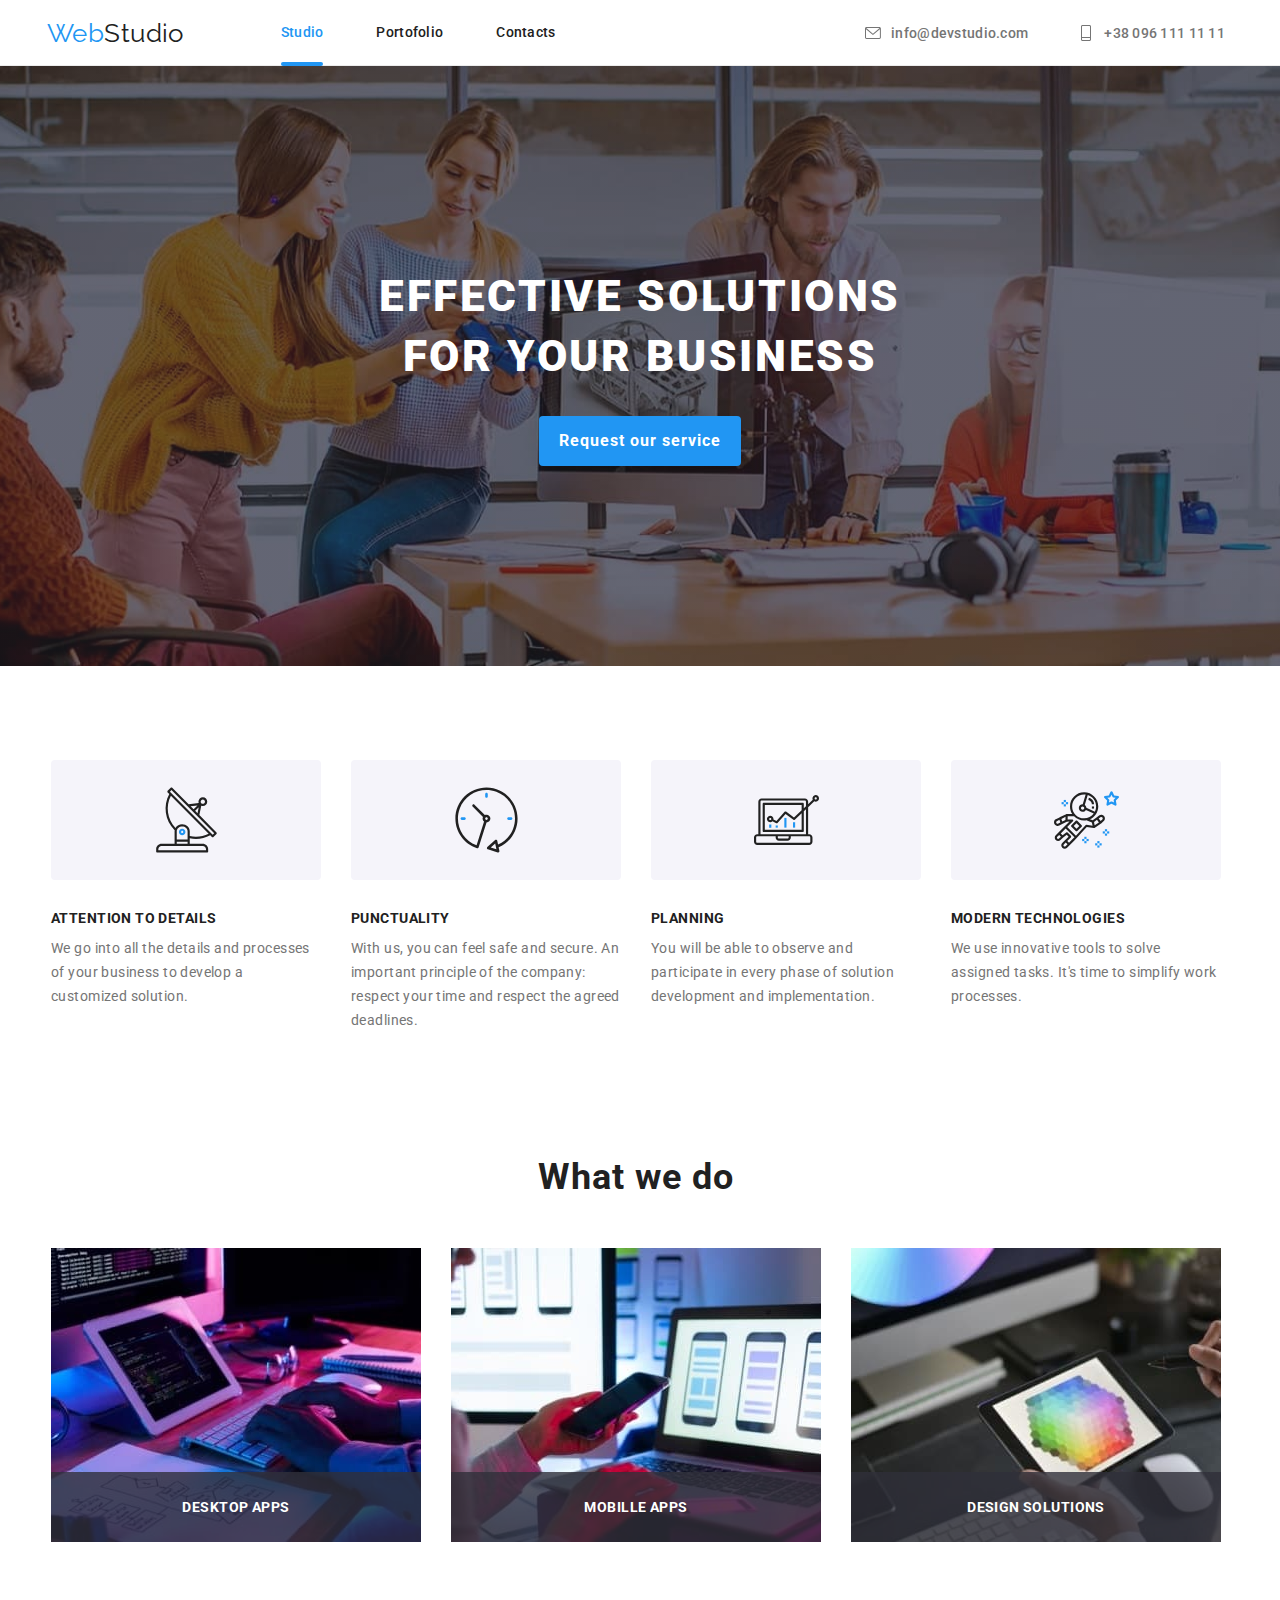
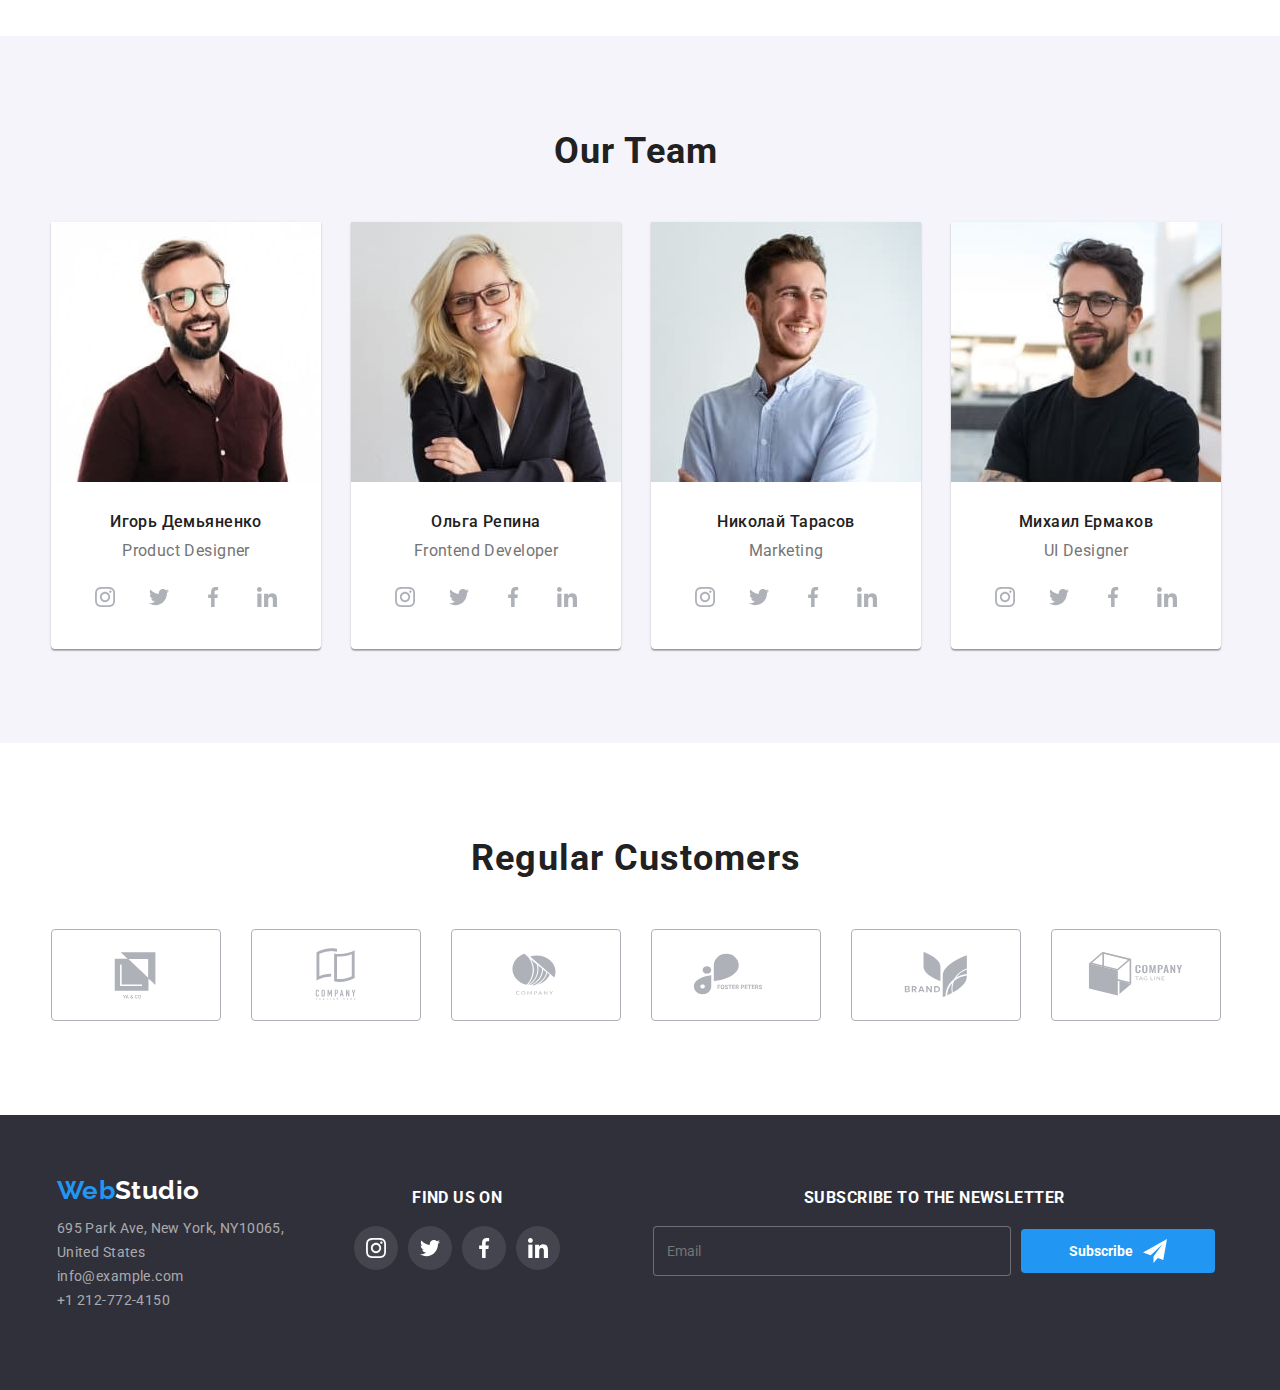
==== index.html @ 1cd5f1ed "HW" ====
<!DOCTYPE html>
<html lang="en">
  <head>
    <meta charset="UTF-8" />
    <meta http-equiv="X-UA-Compatible" content="IE=edge" />
    <meta name="viewport" content="width=device-width, initial-scale=1.0" />
    <title>WebStudio</title>
    <link rel="preconnect" href="https://fonts.googleapis.com" />
    <link rel="preconnect" href="https://fonts.gstatic.com" crossorigin />
    <link
      href="https://fonts.googleapis.com/css2?family=Raleway:wght@700&family=Roboto:wght@400;500;700;900&display=swap"
      rel="stylesheet"
    />
    <link
      rel="stylesheet"
      href="https://cdnjs.cloudflare.com/ajax/libs/modern-normalize/1.0.0/modern-normalize.min.css"
    />
    <!-- <link rel="stylesheet" href="./css/style.css" /> -->
    <link rel="stylesheet" href="./css/main.min.css">
  </head>
  <body>


    <header class="header__section">
      <div class="header__container container">
        <nav class="header__navigation">
          <a class="header__logo" href="index.html">Web<span class="second__color">Studio</span> </a>
          <ul class="header__list ">
            <li class="header__item">
              <a class="header__link header__link-current" href="index.html">Studio</a>
            </li>
            <li class="header__item">
              <a class="header__link" href="portofolio.html">Portofolio</a>
            </li>
            <li class="header__item">
              <a class="header__link" href="index.html">Contacts</a>
            </li>
          </ul>
        </nav>
        <ul class="header__contacts list">
          <li class="header__contacts-item">
            <a class="header__contacts-link link" href="mailto:info@devstudio.com">
              <svg class="header__icon" width="16" height="12">
                <use href="./images/icons.svg#icon-envelope"></use>
              </svg>
              info@devstudio.com</a
            >
          </li>
          <li class="header__contacts-item">
            <a class="header__contacts-link link" href="tel:+380961111111">
              <svg class="header__icon " width="10" height="16">
                <use href="./images/icons.svg#icon-Vector-1"></use>
              </svg>
              +38 096 111 11 11</a
            >
          </li>
        </ul>
<button class="menu__open-button" type="button" js-open-menu>
<svg class= "navigation__tag" width="24px" height="16px"> 
  <use href="./images/icons.svg#icon-menu_24px"></use>
</svg>
</button>
</div>
<div class="mobile__menu is-open" js-menu-container>
  <div class="mobile__menu">
    <button class="menu__close-button" type="button" js-close-menu>
      <svg class="navigation__close-tag" width="19px" height="19px">
        <use href="./images/icons.svg#icon-close_24px"></use>
      </svg>
    </button>
    <ul class="mobile__list">
      <li class="mobile__item">
        <a class="mobile__link mobile__link-current" href="index.html">Studio</a>
      </li>
      <li class="mobile__item">
        <a class="mobile__link" href="portofolio.html">Portofolio</a>
      </li>
      <li class="mobile__item">
        <a class="mobile__link" href="index.html">Contacts</a>
      </li>
    </ul>
    <ul class="mobile__contacts">
      <li class="phone__item">
       <a class="phone__link" href="tel:+38 096 111 11 11"> +38 096 111 11 11 </a> 
      </li>
      <li class="email__item">
        <a class="email__link" href="mailto:info@devstudio.com">info@devstudio.com</a>
      </li>
    </ul>

    <ul class="mobile__social">
      <li class="mobile__social-item">
       <a class="mobile__social-link" href="">Instagram</a> 

      </li>

      <li class="mobile__social-item">
        <a class="mobile__social-link" href="">Twitter</a> 

      </li>

      <li class="mobile__social-item">
        <a class="mobile__social-link" href="">Facebook</a> 
      </li>

      <li class="mobile__social-item">
        <a class="mobile__social-link" href="">Linkedin</a> 
      </li>
    </ul>
  </div>
</div>
    </header>
<main class="main_container">
      <section class="hero__section ">
        <div class="hero__container">
          <h1 class="hero__title">
            EFFECTIVE SOLUTIONS <br /> FOR 
            YOUR BUSINESS </h1>
          <button class="hero__button" type="button" data-modal-open>Request our service</button>
      </section>
      <section class="section">
        <div class="container">
          <ul class="advantages">
            <li class="advantages__item">
              <div class="advantages__details">
                <svg class="advantages__icon" width="65" height="70">
                  <use href="./images/icons.svg#icon-antenna-1"></use>
                </svg>
            </div>
              <h3 class="advantages__title">ATTENTION TO DETAILS</h3>
              <p class="advantages__content">
                We go into all the details and processes of your business to develop a customized
                solution.
              </p>
            </li>
            <li class="advantages__item">
              <div class="advantages__details">
                <svg class="advantages__icon" width="65" height="70">
                  <use href="./images/icons.svg#icon-clock-1"></use>
                </svg>
            </div>
              <h3 class="advantages__title">PUNCTUALITY</h3>
              <p class="advantages__content">
                With us, you can feel safe and secure. An important principle of the company:
                respect your time and respect the agreed deadlines.
              </p>
            </li>
            <li class="advantages__item">
              <div class="advantages__details">
                <svg class="advantages__icon" width="65" height="70">
                  <use href="./images/icons.svg#icon-diagram-1"></use>
                </svg>
            </div>
              <h3 class="advantages__title">PLANNING</h3>
              <p class="advantages__content">
                You will be able to observe and participate in every phase of solution development
                and implementation.
              </p>
            </li>
            <li class="advantages__item">
              <div class="advantages__details">
                <svg class="advantages__icon" width="65" height="70">
                  <use href="./images/icons.svg#icon-astronaut-1"></use>
                </svg>
            </div>
              <h3 class="advantages__title">MODERN TECHNOLOGIES</h3>
              <p class="advantages__content">
                We use innovative tools to solve assigned tasks. It's time to simplify work
                processes.
              </p>
            </li>
          </ul>
        </div>
      </section>
      <section class="section__services section">
        <div class="container">
          <h2 class="title">What we do</h2>
          <ul class="services list">
            <li class="services__item">
                <p class="services__content">DESKTOP APPS </p>
              <img class="services__image" src="images/project1.jpg" alt="Typing" />
            </li>
            <li class="services__item">
                <p class="services__content">MOBILLE APPS</p>
              <img class="services__image" src="images/project2.jpg" alt="Checking phone" />
            </li>
            <li class="services__item">
                <p class="services__content">DESIGN SOLUTIONS</p>
              <img class="services__image" src="images/project3.jpg" alt="Tablet" />
            </li>
          </ul>
        </div>
      </section>
      <section class="team__section section">
        <div class="container">
          <h2 class="title">Our Team</h2>
          <ul class="team list">

            <li class="team__item">
              <img class="team__image" srcset="./images/team1.jpg 1x, ./images/team1-2x.jpg 2x" src="images/team1.jpg" alt="Игорь Демьяненко" width="100%" />
              <h3 class="team__name">Игорь Демьяненко</h3>
              <p class="team__title">Product Designer</p>

              <ul class="team__social list">
                <li class="team__social-list">
                  <a class="team__social-link link" href="">
                  <svg class="team__social-icon" width="20" height="20">
                    <use href="./images/icons.svg#icon-instagram"></use>
                  </svg>
                </a>
                </li>

                <li class="team__social-list">
                  <a class="team__social-link link" href="">
                  <svg class= "team__social-icon" width="20" height="20">
                    <use href="./images/icons.svg#icon-twitter"></use>
                  </svg>
                </a>
                </li>

                <li class= "team__social-list">
                  <a class="team__social-link link" href="">
                  <svg class="team__social-icon" width="20" height="20">
                    <use href="./images/icons.svg#icon-facebook"></use>
                  </svg>
                </a>
                </li>

                <li class="team__social-list">
                  <a class="team__social-link link" href="">
                  <svg class="team__social-icon" width="20" height="20">
                    <use href="./images/icons.svg#icon-linkedin"></use>
                  </svg>
                </a>
                </li>
                </ul>
            </li>

            <li class="team__item">
              <img class="team__image" srcset="images/team2.jpg 1x, images/team2-2x.jpg 2x" src="images/team2.jpg" alt="Ольга Репина" width="100%" />
              <h3 class="team__name">Ольга Репина</h3>
              <p class="team__title">Frontend Developer</p>

              <ul class="team__social list">
                <li class="team__social-list">
                  <a class="team__social-link link" href="">
                  <svg class="team__social-icon" width="20" height="20">
                    <use href="./images/icons.svg#icon-instagram"></use>
                  </svg>
                </a>
                </li>

                <li class="team__social-list">
                  <a class="team__social-link link" href="">
                  <svg class= "team__social-icon" width="20" height="20">
                    <use href="./images/icons.svg#icon-twitter"></use>
                  </svg>
                </a>
                </li>

                <li class= "team__social-list">
                  <a class="team__social-link link" href="">
                  <svg class="team__social-icon" width="20" height="20">
                    <use href="./images/icons.svg#icon-facebook"></use>
                  </svg>
                </a>
                </li>

                <li class="team__social-list">
                  <a class="team__social-link link" href="">
                  <svg class="team__social-icon" width="20" height="20">
                    <use href="./images/icons.svg#icon-linkedin"></use>
                  </svg>
                </a>
                </li>
                </ul>
            </li>

            <li class="team__item">
              <img class="team__image" srcset="images/team3.jpg 1x, images/team3-2x.jpg 2x" src="images/team3.jpg" alt="Николай Тарасов"  width="100%"/>
              <h3 class="team__name">Николай Тарасов</h3>
              <p class="team__title">Marketing</p>

              <ul class="team__social list">
                <li class="team__social-list">
                  <a class="team__social-link link" href="">
                  <svg class="team__social-icon" width="20" height="20">
                    <use href="./images/icons.svg#icon-instagram"></use>
                  </svg>
                </a>
                </li>

                <li class="team__social-list">
                  <a class="team__social-link link" href="">
                  <svg class= "team__social-icon" width="20" height="20">
                    <use href="./images/icons.svg#icon-twitter"></use>
                  </svg>
                </a>
                </li>

                <li class= "team__social-list">
                  <a class="team__social-link link" href="">
                  <svg class="team__social-icon" width="20" height="20">
                    <use href="./images/icons.svg#icon-facebook"></use>
                  </svg>
                </a>
                </li>

                <li class="team__social-list">
                  <a class="team__social-link link" href="">
                  <svg class="team__social-icon" width="20" height="20">
                    <use href="./images/icons.svg#icon-linkedin"></use>
                  </svg>
                </a>
                </li>
                </ul>
            </li>

            <li class="team__item">
              <img class="team__image" srcset="images/team4.jpg 1x, images/team4-2x.jpg 2x" src="images/team4.jpg" alt="Михаил Ермаков"  width="100%"/>
              <h3 class="team__name">Михаил Ермаков</h3>
              <p class="team__title">UI Designer</p>

              <ul class="team__social list">
                <li class="team__social-list">
                  <a class="team__social-link link" href="">
                  <svg class="team__social-icon" width="20" height="20">
                    <use href="./images/icons.svg#icon-instagram"></use>
                  </svg>
                </a>
                </li>

                <li class="team__social-list">
                  <a class="team__social-link" href="">
                  <svg class= "team__social-icon" width="20" height="20">
                    <use href="./images/icons.svg#icon-twitter"></use>
                  </svg>
                </a>
                </li>

                <li class= "team__social-list">
                  <a class="team__social-link link" href="">
                  <svg class="team__social-icon" width="20" height="20">
                    <use href="./images/icons.svg#icon-facebook"></use>
                  </svg>
                </a>
                </li>

                <li class="team__social-list">
                  <a class="team__social-link link" href="">
                  <svg class="team__social-icon" width="20" height="20">
                    <use href="./images/icons.svg#icon-linkedin"></use>
                  </svg>
                </a>
                </li>
                </ul>
            </li>
          </ul>
          </div>
        </section>
          <section class="section">
            <div class="container">
              <h2 class="title">
                Regular Customers
              </h2>
              <ul class="customer list">
                <li class="customer__item">
                  <a class="customer__link" href="">
                  <svg class="customer__icon" width="106" height="60">
                    <use href="./images/icons.svg#icon-Logo"></use>
                  </svg>
                </a>
                </li>
                <li class="customer__item">
                  <a class="customer__link" href="">
                  <svg class="customer__icon" width="106" height="60">
                    <use href="./images/icons.svg#icon-Logo-2"></use>
                  </svg>
                </a>
                </li>
                <li class="customer__item">
                  <a class="customer__link" href="">
                  <svg class="customer__icon" width="106" height="60">
                    <use href="./images/icons.svg#icon-Logo-3"></use>
                  </svg>
                </a>
                </li>
                <li class="customer__item">
                  <a class="customer__link" href="">
                  <svg class="customer__icon" width="106" height="60">
                    <use href="./images/icons.svg#icon-Logo-4"></use>
                  </svg>
                </a>
                </li>
                <li class="customer__item">
                  <a class="customer__link" href="">
                  <svg class="customer__icon" width="106" height="60">
                    <use href="./images/icons.svg#icon-Logo-5"></use>
                  </svg>
                </a>
              </li>
                <li class="customer__item">
                  <a class="customer__link" href="">
                  <svg class="customer__icon" width="106" height="60">
                    <use href="./images/icons.svg#icon-Logo-6"></use>
                  </svg>
                </a>
                </li>
              </ul>
            </div>
          </section>
    </main>
    <footer class="footer__section section">
      <div class="footer__container container">
        <ul class="footer list">
        <a class="footer__link" href="">Web<span class="second__color-white">Studio</span></a>
        <address class="footer__address">
            <li class="footer__item">
              <a
                class="footer__adrress-link"
                href="https://www.google.com/search?q=695+Park+Ave%2C+New+York%2C+NY+10065%2C+United+States&rlz=1C1OKWM_enUA956UA956&oq=695+Park+Ave%2C+New+York%2C+NY+10065%2C+United+States&aqs=chrome..69i57.874j0j7&sourceid=chrome&ie=UTF-8"
                >695 Park Ave, New York, NY10065, <br />
                United States</a
              >
            </li>
            <li class="footer__item">
              <a class="footer__adrress-link" href="mailto:info@example.com"> info@example.com</a>
            </li>
            <li class="footer__item">
              <a class="footer__adrress-link" href="tel:+12127724150"> +1 212-772-4150 </a>
            </li>
          </ul>
        </address>
      <div class="footer__social">
        <h3 class="footer__social-title"> FIND US ON </h3>
        <ul class="footer__social-list list">
        <li class="footer__social-item">
          <a class="footer__social-link link" href="">
          <svg class="footer__social-icon" width="20" height="20">
            <use href="./images/icons.svg#icon-instagram"></use>
          </svg>
        </a>
        </li>
    
        <li class="footer__social-item">
          <a class="footer__social-link link" href="">
          <svg class= "footer__social-icon" width="20" height="20">
            <use href="./images/icons.svg#icon-twitter"></use>
          </svg>
        </a>
        </li>
    
        <li class="footer__social-item">
          <a class="footer__social-link link" href="">
          <svg class="footer__social-icon" width="20" height="20">
            <use href="./images/icons.svg#icon-facebook"></use>
          </svg>
        </a>
        </li>
        <li class="footer__social-item">
          <a class="footer__social-link link" href="">
          <svg class="footer__social-icon" width="20" height="20">
            <use href="./images/icons.svg#icon-linkedin"></use>
          </svg>
        </a>
        </li>
      </ul>
    </div>
    <div class="subscription">
      <h3 class="subscription__title" >
        SUBSCRIBE TO THE NEWSLETTER
      </h3>
      <form class="subscription__form">
        <input class="subscription__input" type="text" name="Subscribe to the newsletter" placeholder="Email">
        <button class="subscription__button" type="submit">Subscribe
          <svg class="subscription__icon" width="24px" height="24px"> 
            <use href="./images/icons.svg#icon-icon-send-2"></use>
          </svg>
        </button>
      </div>
      </form>
    </div>
      </div>
    </footer>
    <div class="backdrop is-hidden" data-modal="">
      <div class="modal">
        <button type="button" class="modal__close-button" data-modal-close>
          <svg class="modal__close-icon" width="18" height="18">
            <use href="./images/mouse.svg#icon-Vector-18"></use>
          </svg>
        </button>
        <h3 class="form__title">Leave your information and we'll call you back</h3>
          <form class="form"> 
            <label class="form__details" for="name"> 
              <span style="position: absolute; top: -18px;"> Name </span> 
              <input class="form__input" type="text" name="Name" placeholder="" required>
              <svg class="form__icon" width="12" height="12">
                <use href="images/symbol-defs.svg#icon-Vector-19"></use>
              </svg>
            </label>
            <label class="form__details" for="name"> <span style="position: absolute; top: -18px;"> Telephone </span> 
              <input class="form__input" type="text" name="Name" placeholder="" required>
              <svg class="form__icon" width="13" height="13">
                <use href="images/symbol-defs.svg#icon-Vector-20"></use>
              </svg>
            </label>
            <label class="form__details" for="email"> <span style="position: absolute; top: -18px;"> Email </span> 
              <input class="form__input" type="text" name="Name" placeholder="" required>
              <svg class="form__icon" width="15" height="12">
                <use href="images/symbol-defs.svg#icon-Vector-21"></use>
              </svg>
            </label>  

                <label class="form__data" for="comments"><span style="position: absolute; top: -18px;"> Comments </span> 
                  <textarea class="form__comments"name="comments"rows="8"placeholder="Enter the text"> </textarea>
                </label>

               <label class="checkbox">
                <div class="checkbox__part">
                  <input class="checkbox__checkmarker" type="checkbox" name="user-policy" required />
                    <svg class="checkbox__icon" width="18" height="18">
                      <use href="./images/icons.svg#icon-Vector-22"></use>
                    </svg>
                  </div>
                    <span class="checkbox__text">I agree with the newsletter and accept the Terms and Conditions</span> 
                </label>
                  <button class="form__button" type="submit">Send</button>  
             </form>
</div>
</div>
    <script src="./js/modal.js"></script>
    <script src="./js/mobile-menu.js"> </script>
  </body>
</html>
---- css/main.min.css ----
body{font-family:"Roboto";font-style:normal;font-weight:400;font-size:14px;line-height:16px;letter-spacing:.03em}h1,h2,h3,h4,h5,h6,p{margin:0}html{box-sizing:border-box}*,*::after,*::before{box-sizing:inherit}img{display:block;min-width:100%;height:auto}address{font-style:normal}.section{padding:94px 0}.container{width:1200px;padding-left:7px;padding-right:15px;margin-left:auto;margin-right:auto}ul{list-style:none;padding:0;margin:0}.link{text-decoration:none;color:inherit}.list{list-style:none;padding:0;margin:0}.title{color:#212121;font-weight:700;font-size:36px;line-height:42px;letter-spacing:.03em;text-align:center;margin-bottom:50px}@media screen and (min-width: 480px){.title{font-size:28px;line-height:32.81px;letter-spacing:.03em}}@media screen and (min-width: 480px){.section{padding:60px 0}}@media screen and (min-width: 1200px){.section{padding:94px 0}}@media screen and (min-width: 480px){.container{width:480px;padding:0 15px}}@media screen and (min-width: 768px){.container{width:768px;padding-left:15px;padding-right:15px}}@media screen and (min-width: 480px){img{width:450px;height:294px}}@media screen and (min-width: 768px){img{width:354px;height:294px}}@media screen and (min-width: 1200px){img{width:370px}}@media screen and (min-width: 480px){.app{width:145px}}@media screen and (min-width: 1200px){.container{width:1200px;padding-left:7px;padding-right:15px;margin-left:auto;margin-right:auto}}@media screen and (min-width: 1200px){.title{font-size:36px;line-height:42px;letter-spacing:.03em}}.header__section{background-color:#fff;border-bottom:1px solid #ececec}.header__container{display:flex;align-items:center;justify-content:space-between}.header__navigation{display:flex;align-items:center}.header__logo{color:#2196f3;font-family:"Raleway";text-decoration:none;font-size:26px}.second__color{color:#212121}.header__list{display:flex;margin-left:97px}.header__item:not(:last-child){margin-right:53px}.header__contacts{display:flex}.header__contacts-link{color:#757575}.header__contacts-link:hover{color:#2196f3}.header__contacts-link:focus{color:#2196f3}.header__icon{margin-right:10px;fill:currentColor}.header__contacts-item:not(:last-child){margin-right:50px}.header__link{color:#212121;font-weight:500;letter-spacing:.02em;text-decoration:none;padding:24px 0 25px 0;display:block;position:relative;transition:color 250ms cubic-bezier(0.4, 0, 0.2, 1)}.header__link:hover{color:#2196f3}.header__link:focus{color:#2196f3}.header__link-current::after{content:"";display:flex;width:100%;height:4px;background:#2196f3;border-radius:2px;position:absolute;margin-top:22px;transition:color 250ms cubic-bezier(0.4, 0, 0.2, 1)}.header__link-current{color:#2196f3}.header__contacts-link{color:#757575;font-weight:500;letter-spacing:.02em;display:flex;align-items:center;text-decoration:none;transition:color 250ms cubic-bezier(0.4, 0, 0.2, 1)}.header__contacts-link:hover{color:#2196f3}.header__contacts-link:focus{color:#2196f3}.is-open{opacity:0;pointer-events:none;visibility:hidden}@media screen and (min-width: 480px){.header__list{display:none}}@media screen and (min-width: 768px){.header__list{display:flex;margin-left:97px}}@media screen and (min-width: 480px){.header__contacts{display:none}}@media screen and (min-width: 768px){.header__contacts{display:flex}}@media screen and (min-width: 480px){.header__navigation{margin:16px 0}}@media screen and (min-width: 768px){.header__navigation{margin:0}}@media screen and (min-width: 480px){.menu__open-button{margin-left:auto;display:flex;justify-content:center;align-items:center;padding:0;border:none;background-color:rgba(0,0,0,0);fill:#212121;transition:fill 250ms var(--cubic)}}@media screen and (min-width: 768px){.menu__open-button{display:none}}@media screen and (min-width: 480px){.navigation__tag:hover{fill:#2196f3}}@media screen and (min-width: 768px){.navigation__tag:hover{display:none}}@media screen and (min-width: 480px){.mobile__menu{position:fixed;width:100%;height:100%;transition:250ms cubic-bezier(0.4, 0, 0.2, 1);z-index:1;background:#fff;transform:translate(-50%, -50%) scale(1) rotate(360deg);left:50%;top:50%;padding-top:48px;padding-left:40px;padding-right:40px}}@media screen and (min-width: 768px){.mobile__menu{display:none}}@media screen and (min-width: 480px){.mobile__list{padding-top:8px}}@media screen and (min-width: 480px){.mobile__item{margin-bottom:35px;text-decoration:none;font-weight:500;font-size:40px;line-height:47px}}@media screen and (min-width: 480px){.mobile__link:hover{color:#2196f3}}@media screen and (min-width: 480px){.mobile__link-current{color:#2196f3}}@media screen and (min-width: 480px){.mobile__link{color:#212121;text-decoration:none}}@media screen and (min-width: 480px){.menu__close-button{position:absolute;top:11px;right:11px;width:30px;height:30px;background:#fff;border:1px solid rgba(0,0,0,.1);transition:background-color 250ms cubic-bezier(0.4, 0, 0.2, 1),border-color 250ms cubic-bezier(0.4, 0, 0.2, 1);cursor:pointer;border:none}.menu__close-button:hover{color:#2196f3}.menu__close-button:focus{color:#2196f3}}@media screen and (min-width: 480px){.navigation__close-tag{fill:currentColor}}@media screen and (min-width: 480px){.mobile__contacts{margin-top:302px;margin-bottom:64px}}@media screen and (min-width: 480px){.phone__link{font-weight:500;font-size:34px;line-height:40px;letter-spacing:2%;color:#2196f3;margin-bottom:32px;text-decoration:none}}@media screen and (min-width: 480px){.phone__item{margin-bottom:32px}}@media screen and (min-width: 480px){.email__link{font-weight:500;font-size:24px;line-height:28.13px;letter-spacing:2%;color:#757575;margin-bottom:32px;text-decoration:none}}@media screen and (min-width: 480px){.mobile__social{display:flex;padding-bottom:48px}}@media screen and (min-width: 480px){.mobile__social-link{color:#2196f3;font-weight:500;font-size:18px;line-height:22px;letter-spacing:2%;text-decoration:none}}@media screen and (min-width: 480px){.mobile__social-item:not(:last-child){border-right:1px solid rgba(33,33,33,.2);margin-right:10px;padding-right:10px}}@media screen and (min-width: 768px){.header__contacts{display:block;margin-left:93px}}@media screen and (min-width: 768px){.header__contacts-item:not(:last-child){margin-bottom:10px}}@media screen and (min-width: 768px){.header__contacts-link{font-size:12px;line-height:14px}}@media screen and (min-width: 768px){.header__icon{width:14px}}@media screen and (min-width: 1200px){.header__contacts{display:flex}}@media screen and (min-width: 1200px){.header__contacts-item:not(:last-child){margin-bottom:0}}@media screen and (min-width: 1200px){.header__contacts-link{font-size:14px;line-height:16px}}@media screen and (min-width: 1200px){.header__icon{width:16px}}.hero__section{background-color:#2f303a;padding:200px 0;display:flex;justify-content:center;background-image:linear-gradient(rgba(47, 48, 58, 0.4), rgba(47, 48, 58, 0.4)),url(../images/background.jpg);background-repeat:no-repeat;background-position:center;background-size:auto}.hero__container{text-align:center}.hero__title{color:#fff;font-weight:900;font-size:44px;line-height:60px;text-align:center;letter-spacing:.06em;text-transform:uppercase;margin-bottom:30px}.hero__button{color:#fff;background:#2196f3;box-shadow:0px 4px 4px rgba(0,0,0,.15);border-radius:4px;border:none;font-family:"Roboto";font-size:16px;line-height:30px;letter-spacing:.06em;font-weight:700;cursor:pointer;padding:10px 20px;transition:background-color 250ms cubic-bezier(0.4, 0, 0.2, 1)}.hero__button:hover{background-color:#188ce8}.hero__button:focus{background-color:#188ce8}@media screen and (min-width: 480px){.hero__section{background-size:480px 400px;padding:120px 60px}}@media screen and (min-width: 768px){.hero__section{background-size:768px 400px}}@media screen and (min-width: 1200px){.hero__section{background-size:1600px 600px;padding:200px 0}}@media screen and (min-width: 480px){.hero__title{font-size:26px;line-height:42px;letter-spacing:.06em}}@media screen and (min-width: 1200px){.hero__title{font-size:44px;line-height:60px;letter-spacing:.06em}}@media screen and (min-device-pixel-ratio: 2),screen and (min-resolution: 192dpi),screen and (min-resolution: 2dppx){.hero__section{background-image:url(../images/background.jpg)}}.advantages{display:flex;justify-content:center;padding-left:245px;padding-right:215px}.advantages__title{color:#212121;text-transform:uppercase;font-weight:700;margin-bottom:10px}.advantages__details{width:270px;height:120px;background-color:#f5f4fa;border-radius:4px;display:flex;justify-content:center;align-items:center;margin-bottom:30px}.advantages__content{color:#757575;line-height:24px;font-weight:400;width:270px;text-align:left}.advantages__item:not(:last-child){margin-right:30px}@media screen and (min-width: 480px){.advantages__details{width:450px}}@media screen and (min-width: 768px){.advantages__details{width:354px}}@media screen and (min-width: 1200px){.advantages__details{width:270px}}@media screen and (min-width: 480px){.advantages__container{padding:0;width:480px}}@media screen and (min-width: 480px){.advantages{display:flex;padding:0;flex-wrap:wrap}}@media screen and (min-width: 768px){.advantages{display:flex;padding:0;flex-wrap:wrap}}@media screen and (min-width: 480px){.section__advantages{padding:60px 0}}@media screen and (min-width: 480px){.advantages__title{font-size:14px;line-height:16.41px;text-align:center}}@media screen and (min-width: 768px){.advantages__title{text-align:left}}@media screen and (min-width: 480px){.advantages__content{width:450px;margin-bottom:30px}}@media screen and (min-width: 768px){.advantages__content{width:354px;margin:0}}@media screen and (min-width: 768px){.advantages__content{width:270px}}@media screen and (min-width: 480px){.advantages__content:not(:last-child){margin-bottom:30px}}@media screen and (min-width: 480px){.advantages__item:not(:last-child){margin:0}}@media screen and (min-width: 768px){.advantages__item:nth-child(1){margin-right:30px}}@media screen and (min-width: 768px){.advantages__item:nth-child(3){margin-right:30px}}@media screen and (min-width: 768px){.advantages__item:nth-child(1){margin-bottom:30px}}@media screen and (min-width: 768px){.advantages__item:nth-child(2){margin-bottom:30px}}@media screen and (min-width: 1200px){.advantages__item:not(:last-child){margin-right:30px}}.section__services{padding-top:0}.services{display:flex;justify-content:center}.services__item{position:relative}.services__image{width:370px;height:294px}.services__content{color:#fff;font-weight:700;font-size:14px;line-height:16px;background-color:rgba(47,48,58,.8);position:absolute;bottom:0;width:370px;height:70px;text-align:center;padding:27px}.services__item:not(:last-child){margin-right:30px}@media screen and (min-width: 480px){.section__services{display:none}}@media screen and (min-width: 1200px){.section__services{display:flex}}.team__section{background-color:#f5f4fa}.team{display:flex;justify-content:center}.team__item{background-color:#fff;border-radius:0px 0px 4px 4px;box-shadow:0px 2px 1px 0px rgba(0,0,0,.2),0px 1px 1px 0px rgba(0,0,0,.1411764706),0px 1px 3px 0px rgba(0,0,0,.1215686275);padding-bottom:30px}.team__image{background-color:#fff;width:270px;height:260px;margin-bottom:30px}.team__name{color:#212121;font-weight:500;font-size:16px;line-height:19px;text-align:center;margin:0 0 10px 0}.team__title{color:#757575;font-size:16px;line-height:19px;text-align:center;margin:0 0 15px 0}@media screen and (min-width: 480px){.team{padding:0;display:block}}@media screen and (min-width: 768px){.team{display:flex;flex-wrap:wrap}}@media screen and (min-width: 480px){.team__item{margin-bottom:30px;width:450px}}@media screen and (min-width: 768px){.team__item{width:354px}}@media screen and (min-width: 1200px){.team__item{width:270px}}@media screen and (min-width: 1200px){.team__item:nth-child(4){margin-right:0px}}@media screen and (min-width: 480px){.team__item:nth-child(4){margin-bottom:0px}}@media screen and (min-width: 480px){.team__image{height:auto;min-width:100%;display:block;width:450px}}@media screen and (min-width: 768px){.team__image{width:354px}}@media screen and (min-width: 1200px){.team__image{width:270px}}.customer{display:flex;justify-content:center}.customer__item:not(:last-child){margin-right:30px}.customer__link{transition:color 250ms cubic-bezier(0.4, 0, 0.2, 1);width:170px;border-radius:4px;border:1px solid #afb1b8;color:#afb1b8;display:flex;justify-content:center;align-items:center;padding:15px 0}.customer__link:hover{color:#2196f3;border-color:#2196f3;cursor:pointer}.customer__link:focus{color:#2196f3;border-color:#2196f3;cursor:pointer}.customer__icon{fill:currentColor}@media screen and (min-width: 480px){.customer{flex-wrap:wrap}}@media screen and (min-width: 480px){.customer__item{margin:0 30px 30px 0}}@media screen and (min-width: 480px){.customer__item:nth-child(2){margin-right:0}}@media screen and (min-width: 768px){.customer__item:nth-child(2){margin-right:30px}}@media screen and (min-width: 1200px){.customer__item{margin-right:30px;margin-bottom:0}}@media screen and (min-width: 768px){.customer__item:nth-child(3){margin-right:0}}@media screen and (min-width: 1200px){.customer__item:nth-child(3){margin-right:30px}}@media screen and (min-width: 480px){.customer__item:nth-child(4){margin-right:0}}@media screen and (min-width: 768px){.customer__item:nth-child(4){margin-right:30px;margin-bottom:0}}@media screen and (min-width: 768px){.customer__item:nth-child(5){margin-bottom:0}}@media screen and (min-width: 480px){.customer__item:nth-child(6){margin-right:0}}@media screen and (min-width: 768px){.customer__item:nth-child(6){margin-bottom:0}}@media screen and (min-width: 480px){.customer__link{width:210px}}@media screen and (min-width: 1200px){.customer__link{width:170px}}.footer__section{background-color:#2f303a;padding:60px 0}.footer__container{display:flex}.footer__link{color:#2196f3;font-family:"Raleway";font-size:26px;line-height:31px;text-decoration:none;font-weight:700;margin-bottom:10px;display:block}.second__color-white{color:#fff}.footer__address{font-style:normal}.footer__adrress-link{color:rgba(255,255,255,.6);line-height:24px;text-decoration:none;transition:color 250ms cubic-bezier(0.4, 0, 0.2, 1)}.footer__adrress-link:hover{color:#fff}.footer__adrress-link:focus{color:#fff}.footer__social{padding-left:70px;padding-top:15px}.footer__social-title{margin-bottom:20px;color:#fff}.footer__social-list{display:flex;justify-content:center}.footer__social-link{color:#fff;width:44px;display:flex;padding:12px;background-color:rgba(255,255,255,.1);border-radius:100%;transition:background-color 250ms cubic-bezier(0.4, 0, 0.2, 1)}.footer__social-link:hover{color:#fff;background-color:#2196f3}.footer__social-link:focus{color:#fff;background-color:#2196f3}.footer__social-link:not(:last-child){margin-right:10px}.footer__social-icon{fill:currentColor}.footer__social-item:not(:last-child){margin-right:10px}.subscription{padding-left:93px;padding-top:15px}.subscription__title{margin-bottom:20px;color:#fff}.subscription__form{display:flex}.subscription__input{width:343px;height:50px;background-color:#2f303a;border:1PX solid rgba(255,255,255,.3);color:rgba(255,255,255,.6);margin-right:10px;border-radius:4px;padding-left:13px;transition:border-color 250ms cubic-bezier(0.4, 0, 0.2, 1)}.subscription__input:hover,.subscription__input:focus{background-color:#2f303a;outline:none;border-color:#fff}.subscription__icon{fill:#fff;margin-left:10px}.subscription__button{padding:0 60px;background-color:#2196f3;color:#fff;border-radius:4px;border-style:none;cursor:pointer;justify-content:center;display:flex;align-items:center;transition:background-color 250ms cubic-bezier(0.4, 0, 0.2, 1);font-family:"Roboto";font-weight:700}.subscription__button:hover{background-color:#188ce8;color:#fff}.subscription__button:focus{background-color:#188ce8;color:#fff}@media screen and (min-width: 480px){.footer__container{display:inline-block;text-align:center}}@media screen and (min-width: 768px){.footer__container{display:flex;text-align:center;flex-wrap:wrap;justify-content:center}}@media screen and (min-width: 768px){.footer__container{flex-wrap:none}}@media screen and (min-width: 480px){.footer{margin-bottom:50px}}@media screen and (min-width: 768px){.footer{margin-right:165px}}@media screen and (min-width: 1200px){.footer{margin-right:0;text-align:left;margin-bottom:0}}@media screen and (min-width: 480px){.footer__social{padding:0;display:inline-block;margin-bottom:60px}}@media screen and (min-width: 1200px){.footer__social{padding-top:15px;padding-left:70px}}@media screen and (min-width: 480px){.subscription{padding:0}}@media screen and (min-width: 1200px){.subscription{padding-left:93px;padding-top:15px}}@media screen and (min-width: 480px){.subscription__title{margin-bottom:20px}}@media screen and (min-width: 480px){.subscription__form{flex-wrap:wrap;justify-content:center}}@media only screen and (min-width: 768px){.subscription__form{flex-wrap:wrap;justify-content:center;flex-direction:column;align-items:center}}@media screen and (min-width: 1200px){.subscription__form{display:flex;flex-direction:inherit}}@media screen and (min-width: 480px){.subscription__input{margin-bottom:20px;width:450px}}@media screen and (min-width: 1200px){.subscription__input{margin-bottom:0;width:358px}}@media screen and (min-width: 480px){.subscription__button{padding:10px 60px}}@media screen and (min-width: 768px){.subscription__button{padding:10px 48px}}@media screen and (min-width: 1200px){.subscription__button{padding:10 48px}}.backdrop{position:fixed;top:0;left:0;width:100%;height:100%;background:rgba(0,0,0,.2);transition:250ms cubic-bezier(0.4, 0, 0.2, 1);padding-top:40px;z-index:1}.modal{padding:40px;background:#fff;transform:translate(-50%, -50%) scale(1) rotate(360deg);left:50%;top:50%;position:absolute;border-radius:4px}.modal__close-button{position:absolute;top:8px;right:8px;width:30px;height:30px;background:#fff;border:1px solid rgba(0,0,0,.1);border-radius:50%;transition:background-color 250ms cubic-bezier(0.4, 0, 0.2, 1),border-color 250ms cubic-bezier(0.4, 0, 0.2, 1);cursor:pointer}.modal__close-button:hover{border-color:#2196f3;color:#2196f3}.modal__close-button:focus{border-color:#2196f3;color:#2196f3}.modal__close-icon{width:11px;height:11px;fill:currentColor}.is-hidden{opacity:0;pointer-events:none;visibility:hidden}.form{display:flex;flex-direction:column;align-items:center}.form__title{font-weight:700;font-size:20px;line-height:23.44px;letter-spacing:3%;text-align:center}.form__details{position:relative;color:#757575;font-weight:400;font-size:12px;line-height:14.06px;display:flex;flex-direction:column;margin-top:30px}.form__input{width:448px;height:40px;padding-left:42px;border:1PX solid rgba(33,33,33,.2);border-radius:4px;transition:border-color 250ms cubic-bezier(0.4, 0, 0.2, 1)}.form__input:hover{border:1px solid #2196f3;outline:none}.form__input:focus{border:1px solid #2196f3;outline:none}.form__input:hover~svg,.form__input:focus~svg{fill:#2196f3}.form__icon{position:absolute;top:50%;left:15px;transform:translateY(-50%);fill:currentColor}.form__comments{margin-top:4px;resize:none;padding-left:16px;padding-top:12px;border:1PX solid rgba(33,33,33,.2);border-radius:4px;transition:border-color 250ms cubic-bezier(0.4, 0, 0.2, 1)}.form__comments:hover{border:1px solid #2196f3;outline:none}.form__comments:focus{border:1px solid #2196f3;outline:none}.form__data{position:relative;color:#757575;font-weight:400;font-size:12px;line-height:14.06px;display:flex;flex-direction:column;margin-top:30px;width:100%}.form__button{margin-top:15px;background-color:#2196f3;color:#fff;border-radius:4px;border:none;cursor:pointer;transition:background-color 250ms cubic-bezier(0.4, 0, 0.2, 1);font-family:"Roboto";font-weight:700;padding:16px 80px;font-size:16px}.form__button:hover{background-color:#188ce8;color:#fff}.form__button:focus{background-color:#188ce8;color:#fff}.checkbox{margin-top:20px;align-items:center;display:flex}.checkbox__checkmarker{display:none}.checkbox__part{margin-right:5px;border-radius:2px;display:flex;transition:color 250ms cubic-bezier(0.4, 0, 0.2, 1),border-color 250ms cubic-bezier(0.4, 0, 0.2, 1);align-items:center;width:16px;height:15px}.checkbox__checkmarker:checked+.checkbox__icon{background:#2196f3;border-radius:2px;border:1px solid #2196f3;width:16px;height:15px}.checkbox__icon{fill:#fff;border:2px solid #000;width:16px;height:15px;border-radius:2px}.checkbox__text{font-weight:400;font-size:14px;line-height:24px;color:#757575}.backdrop .modal{transform:scale(0.5),translate(-50%, -50%)}@media screen and (min-width: 480px){.modal{top:7%}}@media screen and (min-width: 768px){.modal{top:9%}}@media screen and (min-width: 1200px){.modal{top:12%}}@media screen and (min-width: 480px){.form__input{width:370px}}@media screen and (min-width: 1200px){.form__input{width:448px}}@media screen and (min-width: 480px){.checkbox__text{font-size:12px;line-height:14px}}@media screen and (min-width: 1200px){.checkbox__text{font-size:14px;line-height:24px}}@media screen and (min-width: 480px){.checkbox{align-items:flex-start}}@media screen and (min-width: 120px){.checkbox{align-items:center}}.portofolio__section{padding-bottom:94px;padding-top:94px;background-color:#fff}.portofolio{display:flex;justify-content:center;margin-bottom:50px}.portofolio__item:not(:last-child){margin-right:8px}.portofolio__button{color:#212121;background-color:#f5f4fa;font-weight:500;font-size:16px;line-height:26px;text-align:center;cursor:pointer;border-radius:4px;border:none;font-family:"Roboto";padding:5px 25px;transition:background-color 250ms cubic-bezier(0.4, 0, 0.2, 1)}.portofolio__button:hover{box-shadow:0px 2px 2px 0px rgba(0,0,0,.1215686275),0px 1px 2px 0px rgba(0,0,0,.0784313725),0px 3px 1px 0px rgba(0,0,0,.1019607843)}.portofolio__button:focus{box-shadow:0px 2px 2px 0px rgba(0,0,0,.1215686275),0px 1px 2px 0px rgba(0,0,0,.0784313725),0px 3px 1px 0px rgba(0,0,0,.1019607843)}.portofolio__button-current{color:#fff;background-color:#2196f3}.portofolio__button:hover,.portofolio__button:focus{color:#fff;background-color:#2196f3}.picture{display:flex;flex-wrap:wrap;margin-top:-30px;margin-left:-30px;text-decoration:none}.picture__link{text-decoration:none;cursor:pointer}.picture__item{background-color:#fff;margin-top:30px;margin-left:30px}.picture__item:hover{box-shadow:1px 4px 6px 0px rgba(0,0,0,.1607843137),0px 4px 4px 0px rgba(0,0,0,.0588235294),0px 1px 1px 0px rgba(0,0,0,.1215686275)}.picture__item:focus{box-shadow:1px 4px 6px 0px rgba(0,0,0,.1607843137),0px 4px 4px 0px rgba(0,0,0,.0588235294),0px 1px 1px 0px rgba(0,0,0,.1215686275)}.picture__description{position:absolute;width:370px;height:294px;overflow:hidden}.picture__details{color:#fff;padding-top:64px;padding-left:24px;padding-right:24px;padding-bottom:64px;width:320px;font-size:18px;line-height:28px}.picture__item:hover .picture__details{transform:translatex(0)}.picture__details{position:absolute;top:0;left:0;width:100%;height:100%;background-color:rgba(33,150,243,.9);transform:translatey(100%);transition:transform 250ms ease;animation-timing-function:cubic-bezier(0.4, 0, 0.2, 1)}.picture__content{background-color:#fff;padding:20px 24px;border-left:1px solid #eee;border-right:1px solid #eee;border-bottom:1px solid #eee}.picture__title{color:#212121;font-size:18px;line-height:36px;letter-spacing:.06em;font-weight:700;margin:0 0 5px 0}.picture__text{color:#757575;font-size:16px;line-height:30px}@media screen and (min-width: 480px){.portofolio__section{padding:60px 0}}@media screen and (min-width: 480px){.portofolio{flex-wrap:wrap;justify-content:normal}}@media screen and (min-width: 768px){.portofolio{flex-wrap:wrap;justify-content:center}}@media screen and (min-width: 480px){.portofolio__item{margin-bottom:15px}}@media screen and (min-width: 480px){.picture{margin:0}}@media screen and (min-width: 480px){.picture{margin-top:-30px;margin-right:-30px}}@media screen and (min-width: 480px){.picture__description{width:450px}}@media screen and (min-width: 768px){.picture__description{width:354px}}@media screen and (min-width: 1200px){.picture__description{width:370px}}@media screen and (min-width: 480px){.portofolio__button{padding:6px 30px}}@media screen and (min-width: 480px){.picture__item{margin:0 0 30px 0}}@media screen and (min-width: 768px){.picture__item{margin-right:30px;margin-bottom:30px}}@media screen and (min-width: 1200px){.picture__item{margin-right:30px;margin-bottom:30px}}@media screen and (min-width: 768px){.picture__item:nth-child(2){margin-right:0}}@media screen and (min-width: 768px){.picture__item:nth-child(3){margin-right:0}}@media screen and (min-width: 1200px){.picture__item:nth-child(3){margin-right:0;margin-left:30px}}@media screen and (min-width: 768px){.picture__item:nth-child(4){margin-right:0}}@media screen and (min-width: 768px){.picture__item:nth-child(5){margin-left:30px}}@media screen and (min-width: 768px){.picture__item:nth-child(6){margin-right:0}}@media screen and (min-width: 1200px){.picture__item:nth-child(7){margin-right:30px;margin-bottom:0}}@media screen and (min-width: 768px){.picture__item:nth-child(8){margin-right:0}}@media screen and (min-width: 1200px){.picture__item:nth-child(8){margin-right:30px;margin-bottom:0}}@media screen and (min-width: 768px){.picture__item:nth-child(9){margin-right:0;margin-bottom:0}}.team__social{display:flex;justify-content:center}.team__social-list:not(:last-child){margin-right:10px}.team__social-link{color:#afb1b8;width:44px;height:44px;display:flex;justify-content:center;align-items:center;transition:color 250ms cubic-bezier(0.4, 0, 0.2, 1);border-radius:50%}.team__social-link:hover{color:#fff;background-color:#2196f3}.team__social-link:focus{color:#fff;background-color:#2196f3}@media screen and (min-width: 1200px){.team__item:not(:last-child){margin-right:30px;margin-bottom:0}}@media screen and (min-width: 768px){.team__item:not(:last-child){margin-right:10}}@media screen and (min-width: 768px){.team__item{margin-bottom:30px;margin-right:10px}}@media screen and (min-width: 768px){.team__item:nth-child(2){margin-right:0}}@media screen and (min-width: 1200px){.team__item:nth-child(2){margin-right:30px}}@media screen and (min-width: 768px){.team__item:nth-child(3){margin-bottom:0px}}@media screen and (min-width: 768px){.team__item:nth-child(4){margin-bottom:0px;margin-right:0px}}.team__social-icon{fill:currentColor}/*# sourceMappingURL=main.min.css.map */
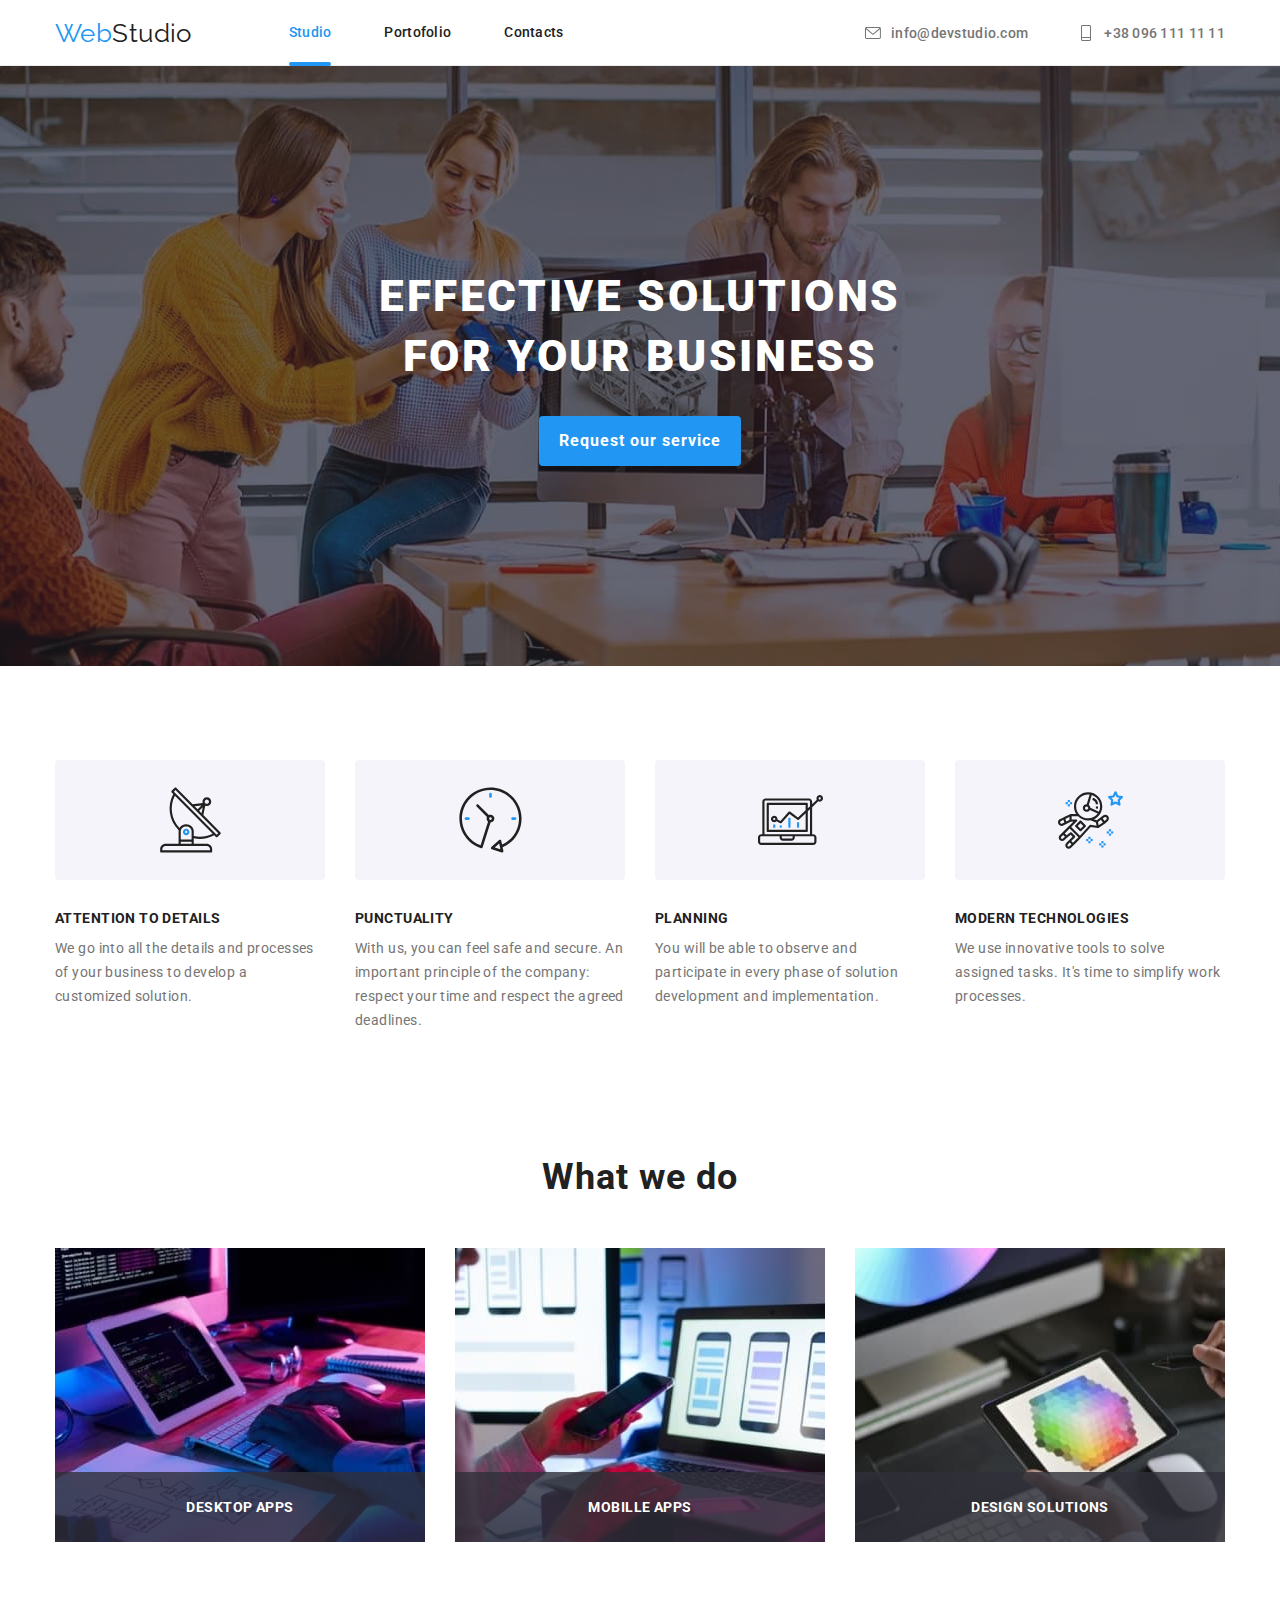
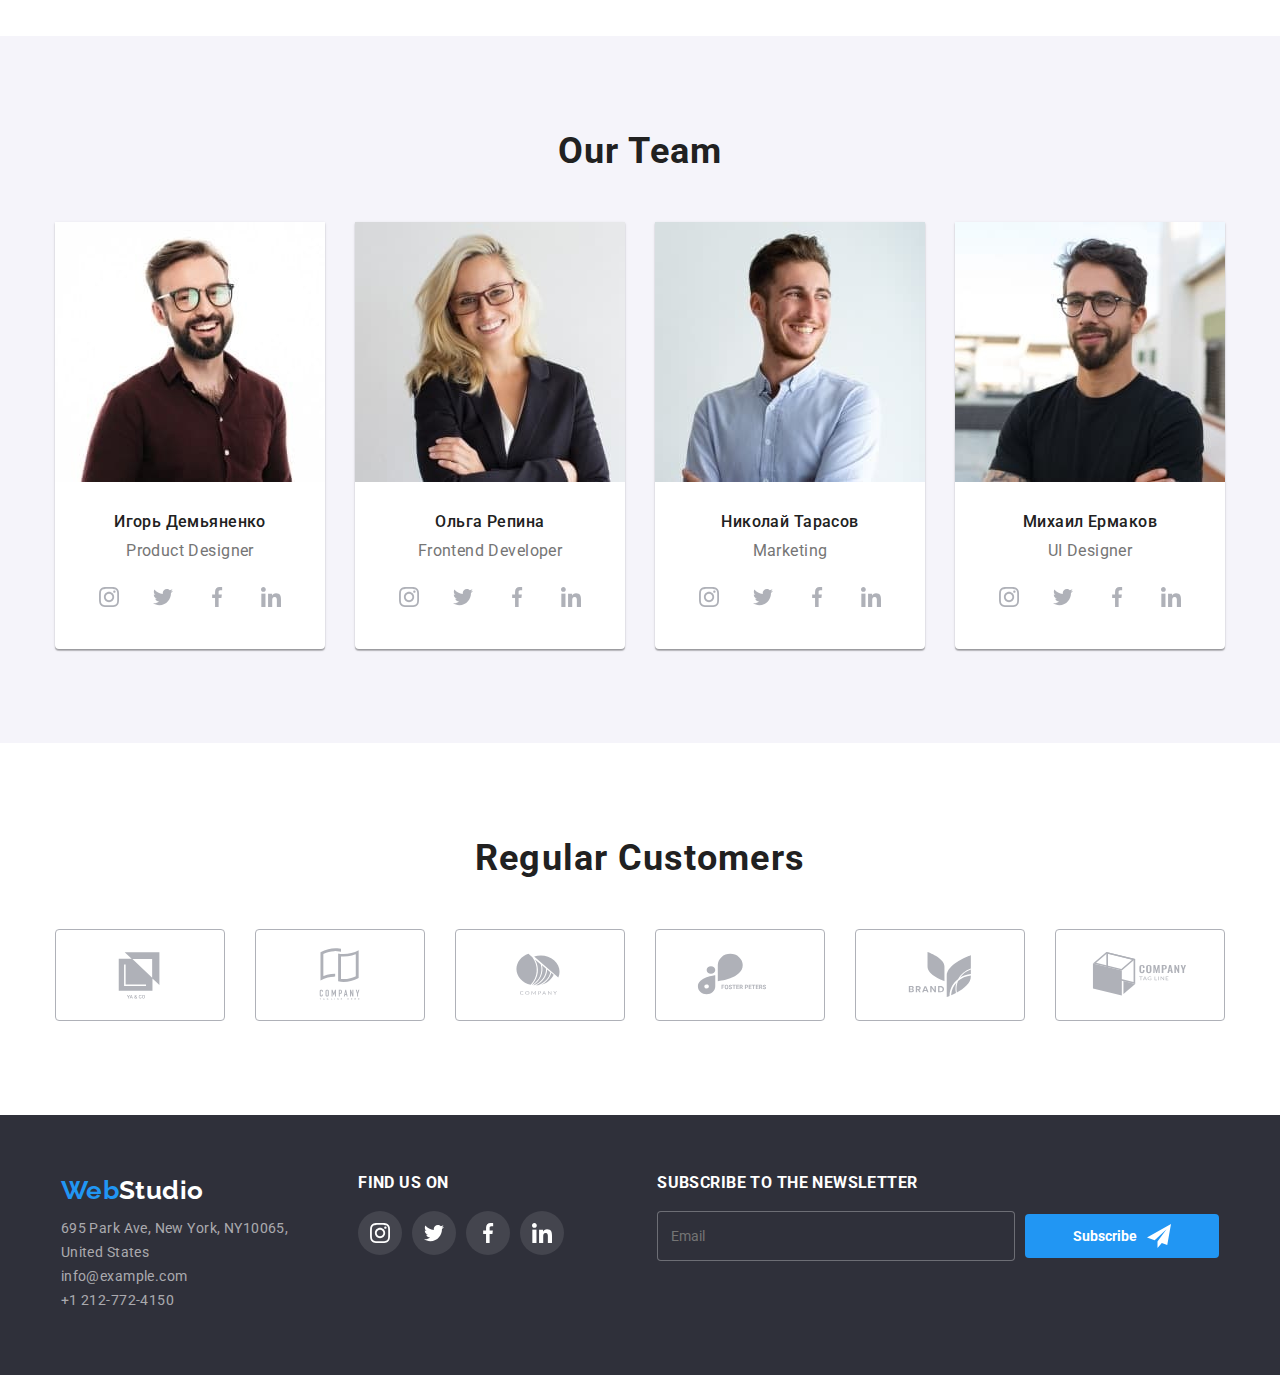
==== commit 0e95b74e: "Homework 8" ====
--- a/index.html
+++ b/index.html
@@ -62,7 +62,7 @@
 </button>
 </div>
 <div class="mobile__menu is-open" js-menu-container>
-  <div class="mobile__menu">
+  <div class="container">
     <button class="menu__close-button" type="button" js-close-menu>
       <svg class="navigation__close-tag" width="19px" height="19px">
         <use href="./images/icons.svg#icon-close_24px"></use>
--- a/css/main.min.css
+++ b/css/main.min.css
@@ -1 +1 @@
-body{font-family:"Roboto";font-style:normal;font-weight:400;font-size:14px;line-height:16px;letter-spacing:.03em}h1,h2,h3,h4,h5,h6,p{margin:0}html{box-sizing:border-box}*,*::after,*::before{box-sizing:inherit}img{display:block;min-width:100%;height:auto}address{font-style:normal}.section{padding:94px 0}.container{width:1200px;padding-left:7px;padding-right:15px;margin-left:auto;margin-right:auto}ul{list-style:none;padding:0;margin:0}.link{text-decoration:none;color:inherit}.list{list-style:none;padding:0;margin:0}.title{color:#212121;font-weight:700;font-size:36px;line-height:42px;letter-spacing:.03em;text-align:center;margin-bottom:50px}@media screen and (min-width: 480px){.title{font-size:28px;line-height:32.81px;letter-spacing:.03em}}@media screen and (min-width: 480px){.section{padding:60px 0}}@media screen and (min-width: 1200px){.section{padding:94px 0}}@media screen and (min-width: 480px){.container{width:480px;padding:0 15px}}@media screen and (min-width: 768px){.container{width:768px;padding-left:15px;padding-right:15px}}@media screen and (min-width: 480px){img{width:450px;height:294px}}@media screen and (min-width: 768px){img{width:354px;height:294px}}@media screen and (min-width: 1200px){img{width:370px}}@media screen and (min-width: 480px){.app{width:145px}}@media screen and (min-width: 1200px){.container{width:1200px;padding-left:7px;padding-right:15px;margin-left:auto;margin-right:auto}}@media screen and (min-width: 1200px){.title{font-size:36px;line-height:42px;letter-spacing:.03em}}.header__section{background-color:#fff;border-bottom:1px solid #ececec}.header__container{display:flex;align-items:center;justify-content:space-between}.header__navigation{display:flex;align-items:center}.header__logo{color:#2196f3;font-family:"Raleway";text-decoration:none;font-size:26px}.second__color{color:#212121}.header__list{display:flex;margin-left:97px}.header__item:not(:last-child){margin-right:53px}.header__contacts{display:flex}.header__contacts-link{color:#757575}.header__contacts-link:hover{color:#2196f3}.header__contacts-link:focus{color:#2196f3}.header__icon{margin-right:10px;fill:currentColor}.header__contacts-item:not(:last-child){margin-right:50px}.header__link{color:#212121;font-weight:500;letter-spacing:.02em;text-decoration:none;padding:24px 0 25px 0;display:block;position:relative;transition:color 250ms cubic-bezier(0.4, 0, 0.2, 1)}.header__link:hover{color:#2196f3}.header__link:focus{color:#2196f3}.header__link-current::after{content:"";display:flex;width:100%;height:4px;background:#2196f3;border-radius:2px;position:absolute;margin-top:22px;transition:color 250ms cubic-bezier(0.4, 0, 0.2, 1)}.header__link-current{color:#2196f3}.header__contacts-link{color:#757575;font-weight:500;letter-spacing:.02em;display:flex;align-items:center;text-decoration:none;transition:color 250ms cubic-bezier(0.4, 0, 0.2, 1)}.header__contacts-link:hover{color:#2196f3}.header__contacts-link:focus{color:#2196f3}.is-open{opacity:0;pointer-events:none;visibility:hidden}@media screen and (min-width: 480px){.header__list{display:none}}@media screen and (min-width: 768px){.header__list{display:flex;margin-left:97px}}@media screen and (min-width: 480px){.header__contacts{display:none}}@media screen and (min-width: 768px){.header__contacts{display:flex}}@media screen and (min-width: 480px){.header__navigation{margin:16px 0}}@media screen and (min-width: 768px){.header__navigation{margin:0}}@media screen and (min-width: 480px){.menu__open-button{margin-left:auto;display:flex;justify-content:center;align-items:center;padding:0;border:none;background-color:rgba(0,0,0,0);fill:#212121;transition:fill 250ms var(--cubic)}}@media screen and (min-width: 768px){.menu__open-button{display:none}}@media screen and (min-width: 480px){.navigation__tag:hover{fill:#2196f3}}@media screen and (min-width: 768px){.navigation__tag:hover{display:none}}@media screen and (min-width: 480px){.mobile__menu{position:fixed;width:100%;height:100%;transition:250ms cubic-bezier(0.4, 0, 0.2, 1);z-index:1;background:#fff;transform:translate(-50%, -50%) scale(1) rotate(360deg);left:50%;top:50%;padding-top:48px;padding-left:40px;padding-right:40px}}@media screen and (min-width: 768px){.mobile__menu{display:none}}@media screen and (min-width: 480px){.mobile__list{padding-top:8px}}@media screen and (min-width: 480px){.mobile__item{margin-bottom:35px;text-decoration:none;font-weight:500;font-size:40px;line-height:47px}}@media screen and (min-width: 480px){.mobile__link:hover{color:#2196f3}}@media screen and (min-width: 480px){.mobile__link-current{color:#2196f3}}@media screen and (min-width: 480px){.mobile__link{color:#212121;text-decoration:none}}@media screen and (min-width: 480px){.menu__close-button{position:absolute;top:11px;right:11px;width:30px;height:30px;background:#fff;border:1px solid rgba(0,0,0,.1);transition:background-color 250ms cubic-bezier(0.4, 0, 0.2, 1),border-color 250ms cubic-bezier(0.4, 0, 0.2, 1);cursor:pointer;border:none}.menu__close-button:hover{color:#2196f3}.menu__close-button:focus{color:#2196f3}}@media screen and (min-width: 480px){.navigation__close-tag{fill:currentColor}}@media screen and (min-width: 480px){.mobile__contacts{margin-top:302px;margin-bottom:64px}}@media screen and (min-width: 480px){.phone__link{font-weight:500;font-size:34px;line-height:40px;letter-spacing:2%;color:#2196f3;margin-bottom:32px;text-decoration:none}}@media screen and (min-width: 480px){.phone__item{margin-bottom:32px}}@media screen and (min-width: 480px){.email__link{font-weight:500;font-size:24px;line-height:28.13px;letter-spacing:2%;color:#757575;margin-bottom:32px;text-decoration:none}}@media screen and (min-width: 480px){.mobile__social{display:flex;padding-bottom:48px}}@media screen and (min-width: 480px){.mobile__social-link{color:#2196f3;font-weight:500;font-size:18px;line-height:22px;letter-spacing:2%;text-decoration:none}}@media screen and (min-width: 480px){.mobile__social-item:not(:last-child){border-right:1px solid rgba(33,33,33,.2);margin-right:10px;padding-right:10px}}@media screen and (min-width: 768px){.header__contacts{display:block;margin-left:93px}}@media screen and (min-width: 768px){.header__contacts-item:not(:last-child){margin-bottom:10px}}@media screen and (min-width: 768px){.header__contacts-link{font-size:12px;line-height:14px}}@media screen and (min-width: 768px){.header__icon{width:14px}}@media screen and (min-width: 1200px){.header__contacts{display:flex}}@media screen and (min-width: 1200px){.header__contacts-item:not(:last-child){margin-bottom:0}}@media screen and (min-width: 1200px){.header__contacts-link{font-size:14px;line-height:16px}}@media screen and (min-width: 1200px){.header__icon{width:16px}}.hero__section{background-color:#2f303a;padding:200px 0;display:flex;justify-content:center;background-image:linear-gradient(rgba(47, 48, 58, 0.4), rgba(47, 48, 58, 0.4)),url(../images/background.jpg);background-repeat:no-repeat;background-position:center;background-size:auto}.hero__container{text-align:center}.hero__title{color:#fff;font-weight:900;font-size:44px;line-height:60px;text-align:center;letter-spacing:.06em;text-transform:uppercase;margin-bottom:30px}.hero__button{color:#fff;background:#2196f3;box-shadow:0px 4px 4px rgba(0,0,0,.15);border-radius:4px;border:none;font-family:"Roboto";font-size:16px;line-height:30px;letter-spacing:.06em;font-weight:700;cursor:pointer;padding:10px 20px;transition:background-color 250ms cubic-bezier(0.4, 0, 0.2, 1)}.hero__button:hover{background-color:#188ce8}.hero__button:focus{background-color:#188ce8}@media screen and (min-width: 480px){.hero__section{background-size:480px 400px;padding:120px 60px}}@media screen and (min-width: 768px){.hero__section{background-size:768px 400px}}@media screen and (min-width: 1200px){.hero__section{background-size:1600px 600px;padding:200px 0}}@media screen and (min-width: 480px){.hero__title{font-size:26px;line-height:42px;letter-spacing:.06em}}@media screen and (min-width: 1200px){.hero__title{font-size:44px;line-height:60px;letter-spacing:.06em}}@media screen and (min-device-pixel-ratio: 2),screen and (min-resolution: 192dpi),screen and (min-resolution: 2dppx){.hero__section{background-image:url(../images/background.jpg)}}.advantages{display:flex;justify-content:center;padding-left:245px;padding-right:215px}.advantages__title{color:#212121;text-transform:uppercase;font-weight:700;margin-bottom:10px}.advantages__details{width:270px;height:120px;background-color:#f5f4fa;border-radius:4px;display:flex;justify-content:center;align-items:center;margin-bottom:30px}.advantages__content{color:#757575;line-height:24px;font-weight:400;width:270px;text-align:left}.advantages__item:not(:last-child){margin-right:30px}@media screen and (min-width: 480px){.advantages__details{width:450px}}@media screen and (min-width: 768px){.advantages__details{width:354px}}@media screen and (min-width: 1200px){.advantages__details{width:270px}}@media screen and (min-width: 480px){.advantages__container{padding:0;width:480px}}@media screen and (min-width: 480px){.advantages{display:flex;padding:0;flex-wrap:wrap}}@media screen and (min-width: 768px){.advantages{display:flex;padding:0;flex-wrap:wrap}}@media screen and (min-width: 480px){.section__advantages{padding:60px 0}}@media screen and (min-width: 480px){.advantages__title{font-size:14px;line-height:16.41px;text-align:center}}@media screen and (min-width: 768px){.advantages__title{text-align:left}}@media screen and (min-width: 480px){.advantages__content{width:450px;margin-bottom:30px}}@media screen and (min-width: 768px){.advantages__content{width:354px;margin:0}}@media screen and (min-width: 768px){.advantages__content{width:270px}}@media screen and (min-width: 480px){.advantages__content:not(:last-child){margin-bottom:30px}}@media screen and (min-width: 480px){.advantages__item:not(:last-child){margin:0}}@media screen and (min-width: 768px){.advantages__item:nth-child(1){margin-right:30px}}@media screen and (min-width: 768px){.advantages__item:nth-child(3){margin-right:30px}}@media screen and (min-width: 768px){.advantages__item:nth-child(1){margin-bottom:30px}}@media screen and (min-width: 768px){.advantages__item:nth-child(2){margin-bottom:30px}}@media screen and (min-width: 1200px){.advantages__item:not(:last-child){margin-right:30px}}.section__services{padding-top:0}.services{display:flex;justify-content:center}.services__item{position:relative}.services__image{width:370px;height:294px}.services__content{color:#fff;font-weight:700;font-size:14px;line-height:16px;background-color:rgba(47,48,58,.8);position:absolute;bottom:0;width:370px;height:70px;text-align:center;padding:27px}.services__item:not(:last-child){margin-right:30px}@media screen and (min-width: 480px){.section__services{display:none}}@media screen and (min-width: 1200px){.section__services{display:flex}}.team__section{background-color:#f5f4fa}.team{display:flex;justify-content:center}.team__item{background-color:#fff;border-radius:0px 0px 4px 4px;box-shadow:0px 2px 1px 0px rgba(0,0,0,.2),0px 1px 1px 0px rgba(0,0,0,.1411764706),0px 1px 3px 0px rgba(0,0,0,.1215686275);padding-bottom:30px}.team__image{background-color:#fff;width:270px;height:260px;margin-bottom:30px}.team__name{color:#212121;font-weight:500;font-size:16px;line-height:19px;text-align:center;margin:0 0 10px 0}.team__title{color:#757575;font-size:16px;line-height:19px;text-align:center;margin:0 0 15px 0}@media screen and (min-width: 480px){.team{padding:0;display:block}}@media screen and (min-width: 768px){.team{display:flex;flex-wrap:wrap}}@media screen and (min-width: 480px){.team__item{margin-bottom:30px;width:450px}}@media screen and (min-width: 768px){.team__item{width:354px}}@media screen and (min-width: 1200px){.team__item{width:270px}}@media screen and (min-width: 1200px){.team__item:nth-child(4){margin-right:0px}}@media screen and (min-width: 480px){.team__item:nth-child(4){margin-bottom:0px}}@media screen and (min-width: 480px){.team__image{height:auto;min-width:100%;display:block;width:450px}}@media screen and (min-width: 768px){.team__image{width:354px}}@media screen and (min-width: 1200px){.team__image{width:270px}}.customer{display:flex;justify-content:center}.customer__item:not(:last-child){margin-right:30px}.customer__link{transition:color 250ms cubic-bezier(0.4, 0, 0.2, 1);width:170px;border-radius:4px;border:1px solid #afb1b8;color:#afb1b8;display:flex;justify-content:center;align-items:center;padding:15px 0}.customer__link:hover{color:#2196f3;border-color:#2196f3;cursor:pointer}.customer__link:focus{color:#2196f3;border-color:#2196f3;cursor:pointer}.customer__icon{fill:currentColor}@media screen and (min-width: 480px){.customer{flex-wrap:wrap}}@media screen and (min-width: 480px){.customer__item{margin:0 30px 30px 0}}@media screen and (min-width: 480px){.customer__item:nth-child(2){margin-right:0}}@media screen and (min-width: 768px){.customer__item:nth-child(2){margin-right:30px}}@media screen and (min-width: 1200px){.customer__item{margin-right:30px;margin-bottom:0}}@media screen and (min-width: 768px){.customer__item:nth-child(3){margin-right:0}}@media screen and (min-width: 1200px){.customer__item:nth-child(3){margin-right:30px}}@media screen and (min-width: 480px){.customer__item:nth-child(4){margin-right:0}}@media screen and (min-width: 768px){.customer__item:nth-child(4){margin-right:30px;margin-bottom:0}}@media screen and (min-width: 768px){.customer__item:nth-child(5){margin-bottom:0}}@media screen and (min-width: 480px){.customer__item:nth-child(6){margin-right:0}}@media screen and (min-width: 768px){.customer__item:nth-child(6){margin-bottom:0}}@media screen and (min-width: 480px){.customer__link{width:210px}}@media screen and (min-width: 1200px){.customer__link{width:170px}}.footer__section{background-color:#2f303a;padding:60px 0}.footer__container{display:flex}.footer__link{color:#2196f3;font-family:"Raleway";font-size:26px;line-height:31px;text-decoration:none;font-weight:700;margin-bottom:10px;display:block}.second__color-white{color:#fff}.footer__address{font-style:normal}.footer__adrress-link{color:rgba(255,255,255,.6);line-height:24px;text-decoration:none;transition:color 250ms cubic-bezier(0.4, 0, 0.2, 1)}.footer__adrress-link:hover{color:#fff}.footer__adrress-link:focus{color:#fff}.footer__social{padding-left:70px;padding-top:15px}.footer__social-title{margin-bottom:20px;color:#fff}.footer__social-list{display:flex;justify-content:center}.footer__social-link{color:#fff;width:44px;display:flex;padding:12px;background-color:rgba(255,255,255,.1);border-radius:100%;transition:background-color 250ms cubic-bezier(0.4, 0, 0.2, 1)}.footer__social-link:hover{color:#fff;background-color:#2196f3}.footer__social-link:focus{color:#fff;background-color:#2196f3}.footer__social-link:not(:last-child){margin-right:10px}.footer__social-icon{fill:currentColor}.footer__social-item:not(:last-child){margin-right:10px}.subscription{padding-left:93px;padding-top:15px}.subscription__title{margin-bottom:20px;color:#fff}.subscription__form{display:flex}.subscription__input{width:343px;height:50px;background-color:#2f303a;border:1PX solid rgba(255,255,255,.3);color:rgba(255,255,255,.6);margin-right:10px;border-radius:4px;padding-left:13px;transition:border-color 250ms cubic-bezier(0.4, 0, 0.2, 1)}.subscription__input:hover,.subscription__input:focus{background-color:#2f303a;outline:none;border-color:#fff}.subscription__icon{fill:#fff;margin-left:10px}.subscription__button{padding:0 60px;background-color:#2196f3;color:#fff;border-radius:4px;border-style:none;cursor:pointer;justify-content:center;display:flex;align-items:center;transition:background-color 250ms cubic-bezier(0.4, 0, 0.2, 1);font-family:"Roboto";font-weight:700}.subscription__button:hover{background-color:#188ce8;color:#fff}.subscription__button:focus{background-color:#188ce8;color:#fff}@media screen and (min-width: 480px){.footer__container{display:inline-block;text-align:center}}@media screen and (min-width: 768px){.footer__container{display:flex;text-align:center;flex-wrap:wrap;justify-content:center}}@media screen and (min-width: 768px){.footer__container{flex-wrap:none}}@media screen and (min-width: 480px){.footer{margin-bottom:50px}}@media screen and (min-width: 768px){.footer{margin-right:165px}}@media screen and (min-width: 1200px){.footer{margin-right:0;text-align:left;margin-bottom:0}}@media screen and (min-width: 480px){.footer__social{padding:0;display:inline-block;margin-bottom:60px}}@media screen and (min-width: 1200px){.footer__social{padding-top:15px;padding-left:70px}}@media screen and (min-width: 480px){.subscription{padding:0}}@media screen and (min-width: 1200px){.subscription{padding-left:93px;padding-top:15px}}@media screen and (min-width: 480px){.subscription__title{margin-bottom:20px}}@media screen and (min-width: 480px){.subscription__form{flex-wrap:wrap;justify-content:center}}@media only screen and (min-width: 768px){.subscription__form{flex-wrap:wrap;justify-content:center;flex-direction:column;align-items:center}}@media screen and (min-width: 1200px){.subscription__form{display:flex;flex-direction:inherit}}@media screen and (min-width: 480px){.subscription__input{margin-bottom:20px;width:450px}}@media screen and (min-width: 1200px){.subscription__input{margin-bottom:0;width:358px}}@media screen and (min-width: 480px){.subscription__button{padding:10px 60px}}@media screen and (min-width: 768px){.subscription__button{padding:10px 48px}}@media screen and (min-width: 1200px){.subscription__button{padding:10 48px}}.backdrop{position:fixed;top:0;left:0;width:100%;height:100%;background:rgba(0,0,0,.2);transition:250ms cubic-bezier(0.4, 0, 0.2, 1);padding-top:40px;z-index:1}.modal{padding:40px;background:#fff;transform:translate(-50%, -50%) scale(1) rotate(360deg);left:50%;top:50%;position:absolute;border-radius:4px}.modal__close-button{position:absolute;top:8px;right:8px;width:30px;height:30px;background:#fff;border:1px solid rgba(0,0,0,.1);border-radius:50%;transition:background-color 250ms cubic-bezier(0.4, 0, 0.2, 1),border-color 250ms cubic-bezier(0.4, 0, 0.2, 1);cursor:pointer}.modal__close-button:hover{border-color:#2196f3;color:#2196f3}.modal__close-button:focus{border-color:#2196f3;color:#2196f3}.modal__close-icon{width:11px;height:11px;fill:currentColor}.is-hidden{opacity:0;pointer-events:none;visibility:hidden}.form{display:flex;flex-direction:column;align-items:center}.form__title{font-weight:700;font-size:20px;line-height:23.44px;letter-spacing:3%;text-align:center}.form__details{position:relative;color:#757575;font-weight:400;font-size:12px;line-height:14.06px;display:flex;flex-direction:column;margin-top:30px}.form__input{width:448px;height:40px;padding-left:42px;border:1PX solid rgba(33,33,33,.2);border-radius:4px;transition:border-color 250ms cubic-bezier(0.4, 0, 0.2, 1)}.form__input:hover{border:1px solid #2196f3;outline:none}.form__input:focus{border:1px solid #2196f3;outline:none}.form__input:hover~svg,.form__input:focus~svg{fill:#2196f3}.form__icon{position:absolute;top:50%;left:15px;transform:translateY(-50%);fill:currentColor}.form__comments{margin-top:4px;resize:none;padding-left:16px;padding-top:12px;border:1PX solid rgba(33,33,33,.2);border-radius:4px;transition:border-color 250ms cubic-bezier(0.4, 0, 0.2, 1)}.form__comments:hover{border:1px solid #2196f3;outline:none}.form__comments:focus{border:1px solid #2196f3;outline:none}.form__data{position:relative;color:#757575;font-weight:400;font-size:12px;line-height:14.06px;display:flex;flex-direction:column;margin-top:30px;width:100%}.form__button{margin-top:15px;background-color:#2196f3;color:#fff;border-radius:4px;border:none;cursor:pointer;transition:background-color 250ms cubic-bezier(0.4, 0, 0.2, 1);font-family:"Roboto";font-weight:700;padding:16px 80px;font-size:16px}.form__button:hover{background-color:#188ce8;color:#fff}.form__button:focus{background-color:#188ce8;color:#fff}.checkbox{margin-top:20px;align-items:center;display:flex}.checkbox__checkmarker{display:none}.checkbox__part{margin-right:5px;border-radius:2px;display:flex;transition:color 250ms cubic-bezier(0.4, 0, 0.2, 1),border-color 250ms cubic-bezier(0.4, 0, 0.2, 1);align-items:center;width:16px;height:15px}.checkbox__checkmarker:checked+.checkbox__icon{background:#2196f3;border-radius:2px;border:1px solid #2196f3;width:16px;height:15px}.checkbox__icon{fill:#fff;border:2px solid #000;width:16px;height:15px;border-radius:2px}.checkbox__text{font-weight:400;font-size:14px;line-height:24px;color:#757575}.backdrop .modal{transform:scale(0.5),translate(-50%, -50%)}@media screen and (min-width: 480px){.modal{top:7%}}@media screen and (min-width: 768px){.modal{top:9%}}@media screen and (min-width: 1200px){.modal{top:12%}}@media screen and (min-width: 480px){.form__input{width:370px}}@media screen and (min-width: 1200px){.form__input{width:448px}}@media screen and (min-width: 480px){.checkbox__text{font-size:12px;line-height:14px}}@media screen and (min-width: 1200px){.checkbox__text{font-size:14px;line-height:24px}}@media screen and (min-width: 480px){.checkbox{align-items:flex-start}}@media screen and (min-width: 120px){.checkbox{align-items:center}}.portofolio__section{padding-bottom:94px;padding-top:94px;background-color:#fff}.portofolio{display:flex;justify-content:center;margin-bottom:50px}.portofolio__item:not(:last-child){margin-right:8px}.portofolio__button{color:#212121;background-color:#f5f4fa;font-weight:500;font-size:16px;line-height:26px;text-align:center;cursor:pointer;border-radius:4px;border:none;font-family:"Roboto";padding:5px 25px;transition:background-color 250ms cubic-bezier(0.4, 0, 0.2, 1)}.portofolio__button:hover{box-shadow:0px 2px 2px 0px rgba(0,0,0,.1215686275),0px 1px 2px 0px rgba(0,0,0,.0784313725),0px 3px 1px 0px rgba(0,0,0,.1019607843)}.portofolio__button:focus{box-shadow:0px 2px 2px 0px rgba(0,0,0,.1215686275),0px 1px 2px 0px rgba(0,0,0,.0784313725),0px 3px 1px 0px rgba(0,0,0,.1019607843)}.portofolio__button-current{color:#fff;background-color:#2196f3}.portofolio__button:hover,.portofolio__button:focus{color:#fff;background-color:#2196f3}.picture{display:flex;flex-wrap:wrap;margin-top:-30px;margin-left:-30px;text-decoration:none}.picture__link{text-decoration:none;cursor:pointer}.picture__item{background-color:#fff;margin-top:30px;margin-left:30px}.picture__item:hover{box-shadow:1px 4px 6px 0px rgba(0,0,0,.1607843137),0px 4px 4px 0px rgba(0,0,0,.0588235294),0px 1px 1px 0px rgba(0,0,0,.1215686275)}.picture__item:focus{box-shadow:1px 4px 6px 0px rgba(0,0,0,.1607843137),0px 4px 4px 0px rgba(0,0,0,.0588235294),0px 1px 1px 0px rgba(0,0,0,.1215686275)}.picture__description{position:absolute;width:370px;height:294px;overflow:hidden}.picture__details{color:#fff;padding-top:64px;padding-left:24px;padding-right:24px;padding-bottom:64px;width:320px;font-size:18px;line-height:28px}.picture__item:hover .picture__details{transform:translatex(0)}.picture__details{position:absolute;top:0;left:0;width:100%;height:100%;background-color:rgba(33,150,243,.9);transform:translatey(100%);transition:transform 250ms ease;animation-timing-function:cubic-bezier(0.4, 0, 0.2, 1)}.picture__content{background-color:#fff;padding:20px 24px;border-left:1px solid #eee;border-right:1px solid #eee;border-bottom:1px solid #eee}.picture__title{color:#212121;font-size:18px;line-height:36px;letter-spacing:.06em;font-weight:700;margin:0 0 5px 0}.picture__text{color:#757575;font-size:16px;line-height:30px}@media screen and (min-width: 480px){.portofolio__section{padding:60px 0}}@media screen and (min-width: 480px){.portofolio{flex-wrap:wrap;justify-content:normal}}@media screen and (min-width: 768px){.portofolio{flex-wrap:wrap;justify-content:center}}@media screen and (min-width: 480px){.portofolio__item{margin-bottom:15px}}@media screen and (min-width: 480px){.picture{margin:0}}@media screen and (min-width: 480px){.picture{margin-top:-30px;margin-right:-30px}}@media screen and (min-width: 480px){.picture__description{width:450px}}@media screen and (min-width: 768px){.picture__description{width:354px}}@media screen and (min-width: 1200px){.picture__description{width:370px}}@media screen and (min-width: 480px){.portofolio__button{padding:6px 30px}}@media screen and (min-width: 480px){.picture__item{margin:0 0 30px 0}}@media screen and (min-width: 768px){.picture__item{margin-right:30px;margin-bottom:30px}}@media screen and (min-width: 1200px){.picture__item{margin-right:30px;margin-bottom:30px}}@media screen and (min-width: 768px){.picture__item:nth-child(2){margin-right:0}}@media screen and (min-width: 768px){.picture__item:nth-child(3){margin-right:0}}@media screen and (min-width: 1200px){.picture__item:nth-child(3){margin-right:0;margin-left:30px}}@media screen and (min-width: 768px){.picture__item:nth-child(4){margin-right:0}}@media screen and (min-width: 768px){.picture__item:nth-child(5){margin-left:30px}}@media screen and (min-width: 768px){.picture__item:nth-child(6){margin-right:0}}@media screen and (min-width: 1200px){.picture__item:nth-child(7){margin-right:30px;margin-bottom:0}}@media screen and (min-width: 768px){.picture__item:nth-child(8){margin-right:0}}@media screen and (min-width: 1200px){.picture__item:nth-child(8){margin-right:30px;margin-bottom:0}}@media screen and (min-width: 768px){.picture__item:nth-child(9){margin-right:0;margin-bottom:0}}.team__social{display:flex;justify-content:center}.team__social-list:not(:last-child){margin-right:10px}.team__social-link{color:#afb1b8;width:44px;height:44px;display:flex;justify-content:center;align-items:center;transition:color 250ms cubic-bezier(0.4, 0, 0.2, 1);border-radius:50%}.team__social-link:hover{color:#fff;background-color:#2196f3}.team__social-link:focus{color:#fff;background-color:#2196f3}@media screen and (min-width: 1200px){.team__item:not(:last-child){margin-right:30px;margin-bottom:0}}@media screen and (min-width: 768px){.team__item:not(:last-child){margin-right:10}}@media screen and (min-width: 768px){.team__item{margin-bottom:30px;margin-right:10px}}@media screen and (min-width: 768px){.team__item:nth-child(2){margin-right:0}}@media screen and (min-width: 1200px){.team__item:nth-child(2){margin-right:30px}}@media screen and (min-width: 768px){.team__item:nth-child(3){margin-bottom:0px}}@media screen and (min-width: 768px){.team__item:nth-child(4){margin-bottom:0px;margin-right:0px}}.team__social-icon{fill:currentColor}/*# sourceMappingURL=main.min.css.map */+body{font-family:"Roboto";font-style:normal;font-weight:400;font-size:14px;line-height:16px;letter-spacing:.03em}h1,h2,h3,h4,h5,h6,p{margin:0}html{box-sizing:border-box}*,*::after,*::before{box-sizing:inherit}img{display:block;min-width:100%;height:auto}address{font-style:normal}.section{padding:94px 0}.container{width:1200px;padding-left:7px;padding-right:15px;margin-left:auto;margin-right:auto}ul{list-style:none;padding:0;margin:0}.link{text-decoration:none;color:inherit}.list{list-style:none;padding:0;margin:0}.title{color:#212121;font-weight:700;font-size:36px;line-height:42px;letter-spacing:.03em;text-align:center;margin-bottom:50px}@media screen and (min-width: 480px){.title{font-size:28px;line-height:32.81px;letter-spacing:.03em}}@media screen and (min-width: 480px){.section{padding:60px 0}}@media screen and (min-width: 1200px){.section{padding:94px 0}}@media screen and (min-width: 480px){.container{width:480px;padding:0 15px}}@media screen and (min-width: 768px){.container{width:768px;padding-left:15px;padding-right:15px}}@media screen and (min-width: 480px){img{width:450px;height:294px}}@media screen and (min-width: 768px){img{width:354px;height:294px}}@media screen and (min-width: 1200px){img{width:370px}}@media screen and (min-width: 480px){.app{width:145px}}@media screen and (min-width: 1200px){.container{width:1200px;padding-left:15px;padding-right:15px;margin-left:auto;margin-right:auto}}@media screen and (min-width: 1200px){.title{font-size:36px;line-height:42px;letter-spacing:.03em}}.header__section{background-color:#fff;border-bottom:1px solid #ececec}.header__container{display:flex;align-items:center;justify-content:space-between}.header__navigation{display:flex;align-items:center}.header__logo{color:#2196f3;font-family:"Raleway";text-decoration:none;font-size:26px}.second__color{color:#212121}.header__list{display:flex;margin-left:97px}.header__item:not(:last-child){margin-right:53px}.header__contacts{display:flex}.header__contacts-link{color:#757575}.header__contacts-link:hover{color:#2196f3}.header__contacts-link:focus{color:#2196f3}.header__icon{margin-right:10px;fill:currentColor}.header__contacts-item:not(:last-child){margin-right:50px}.header__link{color:#212121;font-weight:500;letter-spacing:.02em;text-decoration:none;padding:24px 0 25px 0;display:block;position:relative;transition:color 250ms cubic-bezier(0.4, 0, 0.2, 1)}.header__link:hover{color:#2196f3}.header__link:focus{color:#2196f3}.header__link-current::after{content:"";display:flex;width:100%;height:4px;background:#2196f3;border-radius:2px;position:absolute;margin-top:22px;transition:color 250ms cubic-bezier(0.4, 0, 0.2, 1)}.header__link-current{color:#2196f3}.header__contacts-link{color:#757575;font-weight:500;letter-spacing:.02em;display:flex;align-items:center;text-decoration:none;transition:color 250ms cubic-bezier(0.4, 0, 0.2, 1)}.header__contacts-link:hover{color:#2196f3}.header__contacts-link:focus{color:#2196f3}@media screen and (min-width: 480px){.is-open{visibility:visible;opacity:100%}}@media screen and (min-width: 480px){.mobile__menu{visibility:hidden;opacity:0}}@media screen and (min-width: 480px){.header__list{display:none}}@media screen and (min-width: 768px){.header__list{display:flex;margin-left:97px}}@media screen and (min-width: 480px){.header__contacts{display:none}}@media screen and (min-width: 768px){.header__contacts{display:flex}}@media screen and (min-width: 480px){.header__navigation{margin:16px 0}}@media screen and (min-width: 768px){.header__navigation{margin:0}}@media screen and (min-width: 480px){.menu__open-button{margin-left:auto;display:flex;justify-content:center;align-items:center;padding:0;border:none;background-color:rgba(0,0,0,0);fill:#212121;transition:fill 250ms var(--cubic)}}@media screen and (min-width: 768px){.menu__open-button{display:none}}@media screen and (min-width: 480px){.navigation__tag:hover{fill:#2196f3}}@media screen and (min-width: 768px){.navigation__tag:hover{display:none}}@media screen and (min-width: 480px){.mobile__menu{position:fixed;width:100%;height:100%;transition:250ms cubic-bezier(0.4, 0, 0.2, 1);z-index:1;background:#fff;transform:translate(-50%, -50%) scale(1) rotate(360deg);left:50%;top:50%;padding-top:48px;padding-left:40px;padding-right:40px;overflow-y:hidden}}@media screen and (min-width: 768px){.mobile__menu{display:none}}@media screen and (min-width: 480px){.mobile__list{padding-top:8px}}@media screen and (min-width: 480px){.mobile__item{margin-bottom:35px;text-decoration:none;font-weight:500;font-size:40px;line-height:47px}}@media screen and (min-width: 480px){.mobile__link:hover{color:#2196f3}}@media screen and (min-width: 480px){.mobile__link-current{color:#2196f3}}@media screen and (min-width: 480px){.mobile__link{color:#212121;text-decoration:none}}@media screen and (min-width: 480px){.menu__close-button{position:absolute;top:11px;right:11px;width:30px;height:30px;background:#fff;border:1px solid rgba(0,0,0,.1);transition:background-color 250ms cubic-bezier(0.4, 0, 0.2, 1),border-color 250ms cubic-bezier(0.4, 0, 0.2, 1);cursor:pointer;border:none}.menu__close-button:hover{color:#2196f3}.menu__close-button:focus{color:#2196f3}}@media screen and (min-width: 480px){.navigation__close-tag{fill:currentColor}}@media screen and (min-width: 480px){.mobile__contacts{margin-top:302px;margin-bottom:64px}}@media screen and (min-width: 480px){.phone__link{font-weight:500;font-size:34px;line-height:40px;letter-spacing:2%;color:#2196f3;margin-bottom:32px;text-decoration:none}}@media screen and (min-width: 480px){.phone__item{margin-bottom:32px}}@media screen and (min-width: 480px){.email__link{font-weight:500;font-size:24px;line-height:28.13px;letter-spacing:2%;color:#757575;margin-bottom:32px;text-decoration:none}}@media screen and (min-width: 480px){.mobile__social{display:flex;padding-bottom:48px}}@media screen and (min-width: 480px){.mobile__social-link{color:#2196f3;font-weight:500;font-size:18px;line-height:22px;letter-spacing:2%;text-decoration:none}}@media screen and (min-width: 480px){.mobile__social-item:not(:last-child){border-right:1px solid rgba(33,33,33,.2);margin-right:10px;padding-right:10px}}@media screen and (min-width: 768px){.header__contacts{display:block;margin-left:93px}}@media screen and (min-width: 768px){.header__contacts-item:not(:last-child){margin-bottom:10px}}@media screen and (min-width: 768px){.header__contacts-link{font-size:12px;line-height:14px}}@media screen and (min-width: 768px){.header__icon{width:14px}}@media screen and (min-width: 1200px){.header__contacts{display:flex}}@media screen and (min-width: 1200px){.header__contacts-item:not(:last-child){margin-bottom:0}}@media screen and (min-width: 1200px){.header__contacts-link{font-size:14px;line-height:16px}}@media screen and (min-width: 1200px){.header__icon{width:16px}}.hero__section{background-color:#2f303a;padding:200px 0;display:flex;justify-content:center;background-image:linear-gradient(rgba(47, 48, 58, 0.4), rgba(47, 48, 58, 0.4)),url(../images/background.jpg);background-repeat:no-repeat;background-position:center;background-size:auto}.hero__container{text-align:center}.hero__title{color:#fff;font-weight:900;font-size:44px;line-height:60px;text-align:center;letter-spacing:.06em;text-transform:uppercase;margin-bottom:30px}.hero__button{color:#fff;background:#2196f3;box-shadow:0px 4px 4px rgba(0,0,0,.15);border-radius:4px;border:none;font-family:"Roboto";font-size:16px;line-height:30px;letter-spacing:.06em;font-weight:700;cursor:pointer;padding:10px 20px;transition:background-color 250ms cubic-bezier(0.4, 0, 0.2, 1)}.hero__button:hover{background-color:#188ce8}.hero__button:focus{background-color:#188ce8}@media screen and (min-width: 480px){.hero__section{background-size:480px 400px;padding:120px 60px;background-image:linear-gradient(rgba(47, 48, 58, 0.4), rgba(47, 48, 58, 0.4)),url(../images/background.jpg)}}@media screen and (min-width: 480px)and (min-device-pixel-ratio: 2),screen and (min-width: 480px)and (min-resolution: 192dpi),screen and (min-width: 480px)and (min-resolution: 2dppx){.hero__section{background-image:url(../images/background-2x.jpg)}}@media screen and (min-width: 768px){.hero__section{background-size:768px 400px;padding:120px 60px;background-image:linear-gradient(rgba(47, 48, 58, 0.4), rgba(47, 48, 58, 0.4)),url(../images/background.jpg)}}@media screen and (min-width: 768px)and (min-device-pixel-ratio: 2),screen and (min-width: 768px)and (min-resolution: 192dpi),screen and (min-width: 768px)and (min-resolution: 2dppx){.hero__section{background-image:url(../images/background-2x.jpg)}}@media screen and (min-width: 1200px){.hero__section{background-size:1600px 600px;padding:200px 0;background-image:linear-gradient(rgba(47, 48, 58, 0.4), rgba(47, 48, 58, 0.4)),url(../images/background.jpg)}}@media screen and (min-width: 1200px)and (min-device-pixel-ratio: 2),screen and (min-width: 1200px)and (min-resolution: 192dpi),screen and (min-width: 1200px)and (min-resolution: 2dppx){.hero__section{background-image:url(../images/background-2x.jpg)}}@media screen and (min-width: 481px)and (max-width: 767px){.hero__section{background-size:auto}}@media screen and (min-width: 769px)and (max-width: 1199px){.hero__section{background-size:auto}}@media screen and (min-width: 480px){.hero__title{font-size:26px;line-height:42px;letter-spacing:.06em}}@media screen and (min-width: 1200px){.hero__title{font-size:44px;line-height:60px;letter-spacing:.06em}}.advantages{display:flex;justify-content:center;padding-left:245px;padding-right:215px}.advantages__title{color:#212121;text-transform:uppercase;font-weight:700;margin-bottom:10px}.advantages__details{width:270px;height:120px;background-color:#f5f4fa;border-radius:4px;display:flex;justify-content:center;align-items:center;margin-bottom:30px}.advantages__content{color:#757575;line-height:24px;font-weight:400;width:270px;text-align:left}.advantages__item:not(:last-child){margin-right:30px}@media screen and (min-width: 480px){.advantages__details{width:450px}}@media screen and (min-width: 768px){.advantages__details{width:354px}}@media screen and (min-width: 1200px){.advantages__details{width:270px}}@media screen and (min-width: 480px){.advantages__container{padding:0;width:480px}}@media screen and (min-width: 480px){.advantages{display:flex;padding:0;flex-wrap:wrap}}@media screen and (min-width: 768px){.advantages{display:flex;padding:0;flex-wrap:wrap}}@media screen and (min-width: 480px){.section__advantages{padding:60px 0}}@media screen and (min-width: 480px){.advantages__title{font-size:14px;line-height:16.41px;text-align:center}}@media screen and (min-width: 768px){.advantages__title{text-align:left}}@media screen and (min-width: 480px){.advantages__content{width:450px;margin-bottom:30px}}@media screen and (min-width: 768px){.advantages__content{width:354px;margin:0}}@media screen and (min-width: 768px){.advantages__content{width:270px}}@media screen and (min-width: 480px){.advantages__content:not(:last-child){margin-bottom:30px}}@media screen and (min-width: 480px){.advantages__item:not(:last-child){margin:0}}@media screen and (min-width: 768px){.advantages__item:nth-child(1){margin-right:30px}}@media screen and (min-width: 768px){.advantages__item:nth-child(3){margin-right:30px}}@media screen and (min-width: 768px){.advantages__item:nth-child(1){margin-bottom:30px}}@media screen and (min-width: 768px){.advantages__item:nth-child(2){margin-bottom:30px}}@media screen and (min-width: 1200px){.advantages__item:not(:last-child){margin-right:30px}}.section__services{padding-top:0}.services{display:flex;justify-content:center}.services__item{position:relative}.services__image{width:370px;height:294px}.services__content{color:#fff;font-weight:700;font-size:14px;line-height:16px;background-color:rgba(47,48,58,.8);position:absolute;bottom:0;width:370px;height:70px;text-align:center;padding:27px}.services__item:not(:last-child){margin-right:30px}@media screen and (min-width: 480px){.section__services{display:none}}@media screen and (min-width: 1200px){.section__services{display:flex}}.team__section{background-color:#f5f4fa}.team{display:flex;justify-content:center}.team__item{background-color:#fff;border-radius:0px 0px 4px 4px;box-shadow:0px 2px 1px 0px rgba(0,0,0,.2),0px 1px 1px 0px rgba(0,0,0,.1411764706),0px 1px 3px 0px rgba(0,0,0,.1215686275);padding-bottom:30px}.team__image{background-color:#fff;width:270px;height:260px;margin-bottom:30px}.team__name{color:#212121;font-weight:500;font-size:16px;line-height:19px;text-align:center;margin:0 0 10px 0}.team__title{color:#757575;font-size:16px;line-height:19px;text-align:center;margin:0 0 15px 0}@media screen and (min-width: 480px){.team{padding:0;display:block}}@media screen and (min-width: 768px){.team{display:flex;flex-wrap:wrap}}@media screen and (min-width: 480px){.team__item{margin-bottom:30px;width:450px}}@media screen and (min-width: 768px){.team__item{width:354px}}@media screen and (min-width: 1200px){.team__item{width:270px}}@media screen and (min-width: 1200px){.team__item:nth-child(4){margin-right:0px}}@media screen and (min-width: 480px){.team__item:nth-child(4){margin-bottom:0px}}@media screen and (min-width: 480px){.team__image{height:auto;min-width:100%;display:block;width:450px}}@media screen and (min-width: 768px){.team__image{width:354px}}@media screen and (min-width: 1200px){.team__image{width:270px}}.customer{display:flex;justify-content:center}.customer__item:not(:last-child){margin-right:30px}.customer__link{transition:color 250ms cubic-bezier(0.4, 0, 0.2, 1);width:170px;border-radius:4px;border:1px solid #afb1b8;color:#afb1b8;display:flex;justify-content:center;align-items:center;padding:15px 0}.customer__link:hover{color:#2196f3;border-color:#2196f3;cursor:pointer}.customer__link:focus{color:#2196f3;border-color:#2196f3;cursor:pointer}.customer__icon{fill:currentColor}@media screen and (min-width: 480px){.customer{flex-wrap:wrap}}@media screen and (min-width: 480px){.customer__item{margin:0 30px 30px 0}}@media screen and (min-width: 480px){.customer__item:nth-child(2){margin-right:0}}@media screen and (min-width: 768px){.customer__item:nth-child(2){margin-right:30px}}@media screen and (min-width: 1200px){.customer__item{margin-right:30px;margin-bottom:0}}@media screen and (min-width: 768px){.customer__item:nth-child(3){margin-right:0}}@media screen and (min-width: 1200px){.customer__item:nth-child(3){margin-right:30px}}@media screen and (min-width: 480px){.customer__item:nth-child(4){margin-right:0}}@media screen and (min-width: 768px){.customer__item:nth-child(4){margin-right:30px;margin-bottom:0}}@media screen and (min-width: 768px){.customer__item:nth-child(5){margin-bottom:0}}@media screen and (min-width: 480px){.customer__item:nth-child(6){margin-right:0}}@media screen and (min-width: 768px){.customer__item:nth-child(6){margin-bottom:0}}@media screen and (min-width: 480px){.customer__link{width:210px}}@media screen and (min-width: 1200px){.customer__link{width:170px}}.footer__section{background-color:#2f303a;padding:60px 0}.footer__container{display:flex}.footer__link{color:#2196f3;font-family:"Raleway";font-size:26px;line-height:31px;text-decoration:none;font-weight:700;margin-bottom:10px;display:block}.second__color-white{color:#fff}.footer__address{font-style:normal}.footer__adrress-link{color:rgba(255,255,255,.6);line-height:24px;text-decoration:none;transition:color 250ms cubic-bezier(0.4, 0, 0.2, 1)}.footer__adrress-link:hover{color:#fff}.footer__adrress-link:focus{color:#fff}.footer__social{padding-left:70px;padding-top:15px}.footer__social-title{margin-bottom:20px;color:#fff}.footer__social-list{display:flex;justify-content:center}.footer__social-link{color:#fff;width:44px;display:flex;padding:12px;background-color:rgba(255,255,255,.1);border-radius:100%;transition:background-color 250ms cubic-bezier(0.4, 0, 0.2, 1)}.footer__social-link:hover{color:#fff;background-color:#2196f3}.footer__social-link:focus{color:#fff;background-color:#2196f3}.footer__social-link:not(:last-child){margin-right:10px}.footer__social-icon{fill:currentColor}.footer__social-item:not(:last-child){margin-right:10px}.subscription{padding-left:93px;padding-top:15px}.subscription__title{margin-bottom:20px;color:#fff}.subscription__form{display:flex}.subscription__input{width:343px;height:50px;background-color:#2f303a;border:1PX solid rgba(255,255,255,.3);color:rgba(255,255,255,.6);margin-right:10px;border-radius:4px;padding-left:13px;transition:border-color 250ms cubic-bezier(0.4, 0, 0.2, 1)}.subscription__input:hover,.subscription__input:focus{background-color:#2f303a;outline:none;border-color:#fff}.subscription__icon{fill:#fff;margin-left:10px}.subscription__button{padding:0 60px;background-color:#2196f3;color:#fff;border-radius:4px;border-style:none;cursor:pointer;justify-content:center;display:flex;align-items:center;transition:background-color 250ms cubic-bezier(0.4, 0, 0.2, 1);font-family:"Roboto";font-weight:700}.subscription__button:hover{background-color:#188ce8;color:#fff}.subscription__button:focus{background-color:#188ce8;color:#fff}@media screen and (min-width: 480px){.footer__container{display:inline-block;text-align:center}}@media screen and (min-width: 768px){.footer__container{display:flex;text-align:center;flex-wrap:wrap;justify-content:center}}@media screen and (min-width: 768px){.footer__container{flex-wrap:none}}@media screen and (min-width: 480px){.footer{margin-bottom:50px}}@media screen and (min-width: 768px){.footer{margin-right:165px}}@media screen and (min-width: 1200px){.footer{margin-right:0;text-align:left;margin-bottom:0}}@media screen and (min-width: 480px){.footer__social{padding:0;display:inline-block;margin-bottom:60px}}@media screen and (min-width: 1200px){.footer__social{padding-top:0;padding-left:70px;text-align:left}}@media screen and (min-width: 480px){.subscription{padding:0}}@media screen and (min-width: 1200px){.subscription{padding-left:93px;padding-top:0px;text-align:left}}@media screen and (min-width: 480px){.subscription__title{margin-bottom:20px}}@media screen and (min-width: 480px){.subscription__form{flex-wrap:wrap;justify-content:center}}@media only screen and (min-width: 768px){.subscription__form{flex-wrap:wrap;justify-content:center;flex-direction:column;align-items:center}}@media screen and (min-width: 1200px){.subscription__form{display:flex;flex-direction:inherit}}@media screen and (min-width: 480px){.subscription__input{margin-bottom:20px;width:450px}}@media screen and (min-width: 1200px){.subscription__input{margin-bottom:0;width:358px}}@media screen and (min-width: 480px){.subscription__button{padding:10px 60px}}@media screen and (min-width: 768px){.subscription__button{padding:10px 48px}}@media screen and (min-width: 1200px){.subscription__button{padding:10 48px}}.backdrop{position:fixed;top:0;left:0;width:100%;height:100%;background:rgba(0,0,0,.2);transition:250ms cubic-bezier(0.4, 0, 0.2, 1);padding-top:40px;z-index:1}.modal{padding:40px;background:#fff;transform:translate(-50%, -50%) scale(1) rotate(360deg);left:50%;top:50%;position:absolute;border-radius:4px}.modal__close-button{position:absolute;top:8px;right:8px;width:30px;height:30px;background:#fff;border:1px solid rgba(0,0,0,.1);border-radius:50%;transition:background-color 250ms cubic-bezier(0.4, 0, 0.2, 1),border-color 250ms cubic-bezier(0.4, 0, 0.2, 1);cursor:pointer}.modal__close-button:hover{border-color:#2196f3;color:#2196f3}.modal__close-button:focus{border-color:#2196f3;color:#2196f3}.modal__close-icon{width:11px;height:11px;fill:currentColor}.is-hidden{opacity:0;pointer-events:none;visibility:hidden}.form{display:flex;flex-direction:column;align-items:center}.form__title{font-weight:700;font-size:20px;line-height:23.44px;letter-spacing:3%;text-align:center}.form__details{position:relative;color:#757575;font-weight:400;font-size:12px;line-height:14.06px;display:flex;flex-direction:column;margin-top:30px}.form__input{width:448px;height:40px;padding-left:42px;border:1PX solid rgba(33,33,33,.2);border-radius:4px;transition:border-color 250ms cubic-bezier(0.4, 0, 0.2, 1)}.form__input:hover{border:1px solid #2196f3;outline:none}.form__input:focus{border:1px solid #2196f3;outline:none}.form__input:hover~svg,.form__input:focus~svg{fill:#2196f3}.form__icon{position:absolute;top:50%;left:15px;transform:translateY(-50%);fill:currentColor}.form__comments{margin-top:4px;resize:none;padding-left:16px;padding-top:12px;border:1PX solid rgba(33,33,33,.2);border-radius:4px;transition:border-color 250ms cubic-bezier(0.4, 0, 0.2, 1)}.form__comments:hover{border:1px solid #2196f3;outline:none}.form__comments:focus{border:1px solid #2196f3;outline:none}.form__data{position:relative;color:#757575;font-weight:400;font-size:12px;line-height:14.06px;display:flex;flex-direction:column;margin-top:30px;width:100%}.form__button{margin-top:15px;background-color:#2196f3;color:#fff;border-radius:4px;border:none;cursor:pointer;transition:background-color 250ms cubic-bezier(0.4, 0, 0.2, 1);font-family:"Roboto";font-weight:700;padding:16px 80px;font-size:16px}.form__button:hover{background-color:#188ce8;color:#fff}.form__button:focus{background-color:#188ce8;color:#fff}.checkbox{margin-top:20px;align-items:center;display:flex}.checkbox__checkmarker{display:none}.checkbox__part{margin-right:5px;border-radius:2px;display:flex;transition:color 250ms cubic-bezier(0.4, 0, 0.2, 1),border-color 250ms cubic-bezier(0.4, 0, 0.2, 1);align-items:center;width:16px;height:15px}.checkbox__checkmarker:checked+.checkbox__icon{background:#2196f3;border-radius:2px;border:1px solid #2196f3;width:16px;height:15px}.checkbox__icon{fill:#fff;border:2px solid #000;width:16px;height:15px;border-radius:2px}.checkbox__text{font-weight:400;font-size:14px;line-height:24px;color:#757575}.backdrop .modal{transform:scale(0.5),translate(-50%, -50%)}@media screen and (min-width: 480px){.modal{top:12%}}@media screen and (min-width: 768px){.modal{top:14%}}@media screen and (min-width: 1200px){.modal{top:50%}}@media screen and (min-width: 480px){.form__input{width:370px}}@media screen and (min-width: 1200px){.form__input{width:448px}}@media screen and (min-width: 480px){.checkbox__text{font-size:12px;line-height:14px}}@media screen and (min-width: 1200px){.checkbox__text{font-size:14px;line-height:24px}}@media screen and (min-width: 480px){.checkbox{align-items:flex-start}}@media screen and (min-width: 120px){.checkbox{align-items:center}}.portofolio__section{padding-bottom:94px;padding-top:94px;background-color:#fff}.portofolio{display:flex;justify-content:center;margin-bottom:50px}.portofolio__item:not(:last-child){margin-right:8px}.portofolio__button{color:#212121;background-color:#f5f4fa;font-weight:500;font-size:16px;line-height:26px;text-align:center;cursor:pointer;border-radius:4px;border:none;font-family:"Roboto";padding:5px 25px;transition:background-color 250ms cubic-bezier(0.4, 0, 0.2, 1),color 250ms cubic-bezier(0.4, 0, 0.2, 1),box-shadow 250ms cubic-bezier(0.4, 0, 0.2, 1)}.portofolio__button:hover{box-shadow:0px 2px 2px 0px rgba(0,0,0,.1215686275),0px 1px 2px 0px rgba(0,0,0,.0784313725),0px 3px 1px 0px rgba(0,0,0,.1019607843)}.portofolio__button:focus{box-shadow:0px 2px 2px 0px rgba(0,0,0,.1215686275),0px 1px 2px 0px rgba(0,0,0,.0784313725),0px 3px 1px 0px rgba(0,0,0,.1019607843)}.portofolio__button-current{color:#fff;background-color:#2196f3}.portofolio__button:hover,.portofolio__button:focus{color:#fff;background-color:#2196f3}.picture{display:flex;flex-wrap:wrap;margin-top:-30px;margin-left:-30px;text-decoration:none}.picture__link{text-decoration:none;cursor:pointer}.picture__item{background-color:#fff;margin-top:30px;margin-left:30px}.picture__item:hover{box-shadow:1px 4px 6px 0px rgba(0,0,0,.1607843137),0px 4px 4px 0px rgba(0,0,0,.0588235294),0px 1px 1px 0px rgba(0,0,0,.1215686275)}.picture__item:focus{box-shadow:1px 4px 6px 0px rgba(0,0,0,.1607843137),0px 4px 4px 0px rgba(0,0,0,.0588235294),0px 1px 1px 0px rgba(0,0,0,.1215686275)}.picture__description{position:absolute;width:370px;height:294px;overflow:hidden}.picture__details{color:#fff;padding-top:64px;padding-left:24px;padding-right:24px;padding-bottom:64px;width:320px;font-size:18px;line-height:28px}.picture__item:hover .picture__details{transform:translatex(0)}.picture__details{position:absolute;top:0;left:0;width:100%;height:100%;background-color:rgba(33,150,243,.9);transform:translatey(100%);transition:transform 250ms ease;animation-timing-function:cubic-bezier(0.4, 0, 0.2, 1)}.picture__content{background-color:#fff;padding:20px 24px;border-left:1px solid #eee;border-right:1px solid #eee;border-bottom:1px solid #eee}.picture__title{color:#212121;font-size:18px;line-height:36px;letter-spacing:.06em;font-weight:700;margin:0 0 5px 0}.picture__text{color:#757575;font-size:16px;line-height:30px}@media screen and (min-width: 480px){.portofolio__section{padding:60px 0}}@media screen and (min-width: 480px){.portofolio{flex-wrap:wrap;justify-content:normal}}@media screen and (min-width: 768px){.portofolio{flex-wrap:wrap;justify-content:center}}@media screen and (min-width: 480px){.portofolio__item{margin-bottom:15px}}@media screen and (min-width: 480px){.picture{margin:0}}@media screen and (min-width: 480px){.picture{margin-top:-30px;margin-right:-30px}}@media screen and (min-width: 480px){.picture__description{width:450px}}@media screen and (min-width: 768px){.picture__description{width:354px}}@media screen and (min-width: 1200px){.picture__description{width:370px}}@media screen and (min-width: 480px){.portofolio__button{padding:6px 30px}}@media screen and (min-width: 480px){.picture__item{margin:0 0 30px 0}}@media screen and (min-width: 768px){.picture__item{margin-right:30px;margin-bottom:30px}}@media screen and (min-width: 1200px){.picture__item{margin-right:30px;margin-bottom:30px}}@media screen and (min-width: 768px){.picture__item:nth-child(2){margin-right:0}}@media screen and (min-width: 768px){.picture__item:nth-child(3){margin-right:30px}}@media screen and (min-width: 1200px){.picture__item:nth-child(3){margin-right:0;margin-left:30px}}@media screen and (min-width: 768px){.picture__item:nth-child(4){margin-right:0}}@media screen and (min-width: 768px){.picture__item:nth-child(5){margin-left:0}}@media screen and (min-width: 1200px){.picture__item:nth-child(5){margin-left:30px;margin-bottom:0}}@media screen and (min-width: 768px){.picture__item:nth-child(6){margin-right:0}}@media screen and (min-width: 1200px){.picture__item:nth-child(7){margin-right:30px;margin-bottom:0}}@media screen and (min-width: 768px){.picture__item:nth-child(8){margin-right:0}}@media screen and (min-width: 1200px){.picture__item:nth-child(8){margin-right:30px;margin-bottom:0}}@media screen and (min-width: 768px){.picture__item:nth-child(9){margin-right:0;margin-bottom:0}}.team__social{display:flex;justify-content:center}.team__social-list:not(:last-child){margin-right:10px}.team__social-link{color:#afb1b8;width:44px;height:44px;display:flex;justify-content:center;align-items:center;transition:color 250ms cubic-bezier(0.4, 0, 0.2, 1),background-color 250ms cubic-bezier(0.4, 0, 0.2, 1);border-radius:50%}.team__social-link:hover{color:#fff;background-color:#2196f3}.team__social-link:focus{color:#fff;background-color:#2196f3}@media screen and (min-width: 1200px){.team__item:not(:last-child){margin-right:30px;margin-bottom:0}}@media screen and (min-width: 768px){.team__item:not(:last-child){margin-right:10}}@media screen and (min-width: 768px){.team__item{margin-bottom:30px;margin-right:30px}}@media screen and (min-width: 768px){.team__item:nth-child(2){margin-right:0}}@media screen and (min-width: 1200px){.team__item:nth-child(2){margin-right:30px}}@media screen and (min-width: 768px){.team__item:nth-child(3){margin-bottom:0px}}@media screen and (min-width: 768px){.team__item:nth-child(4){margin-bottom:0px;margin-right:0px}}.team__social-icon{fill:currentColor}/*# sourceMappingURL=main.min.css.map */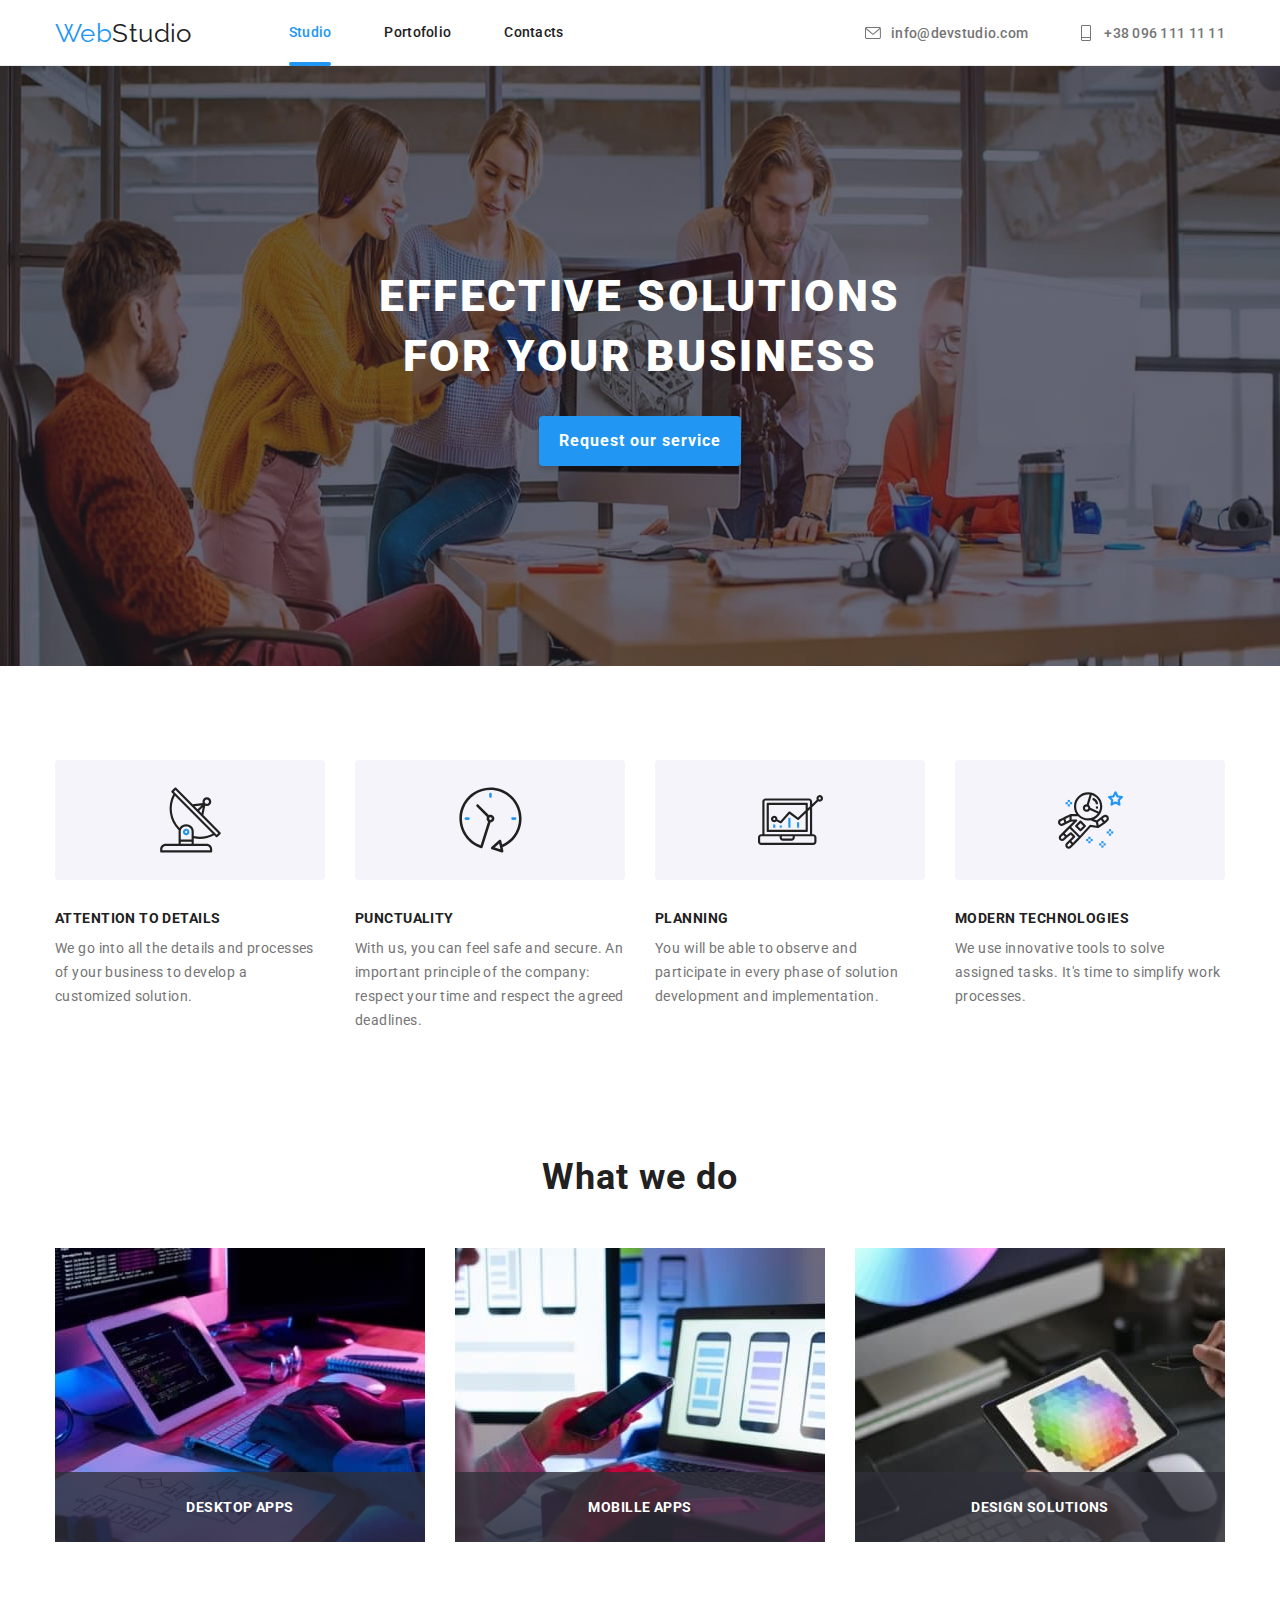
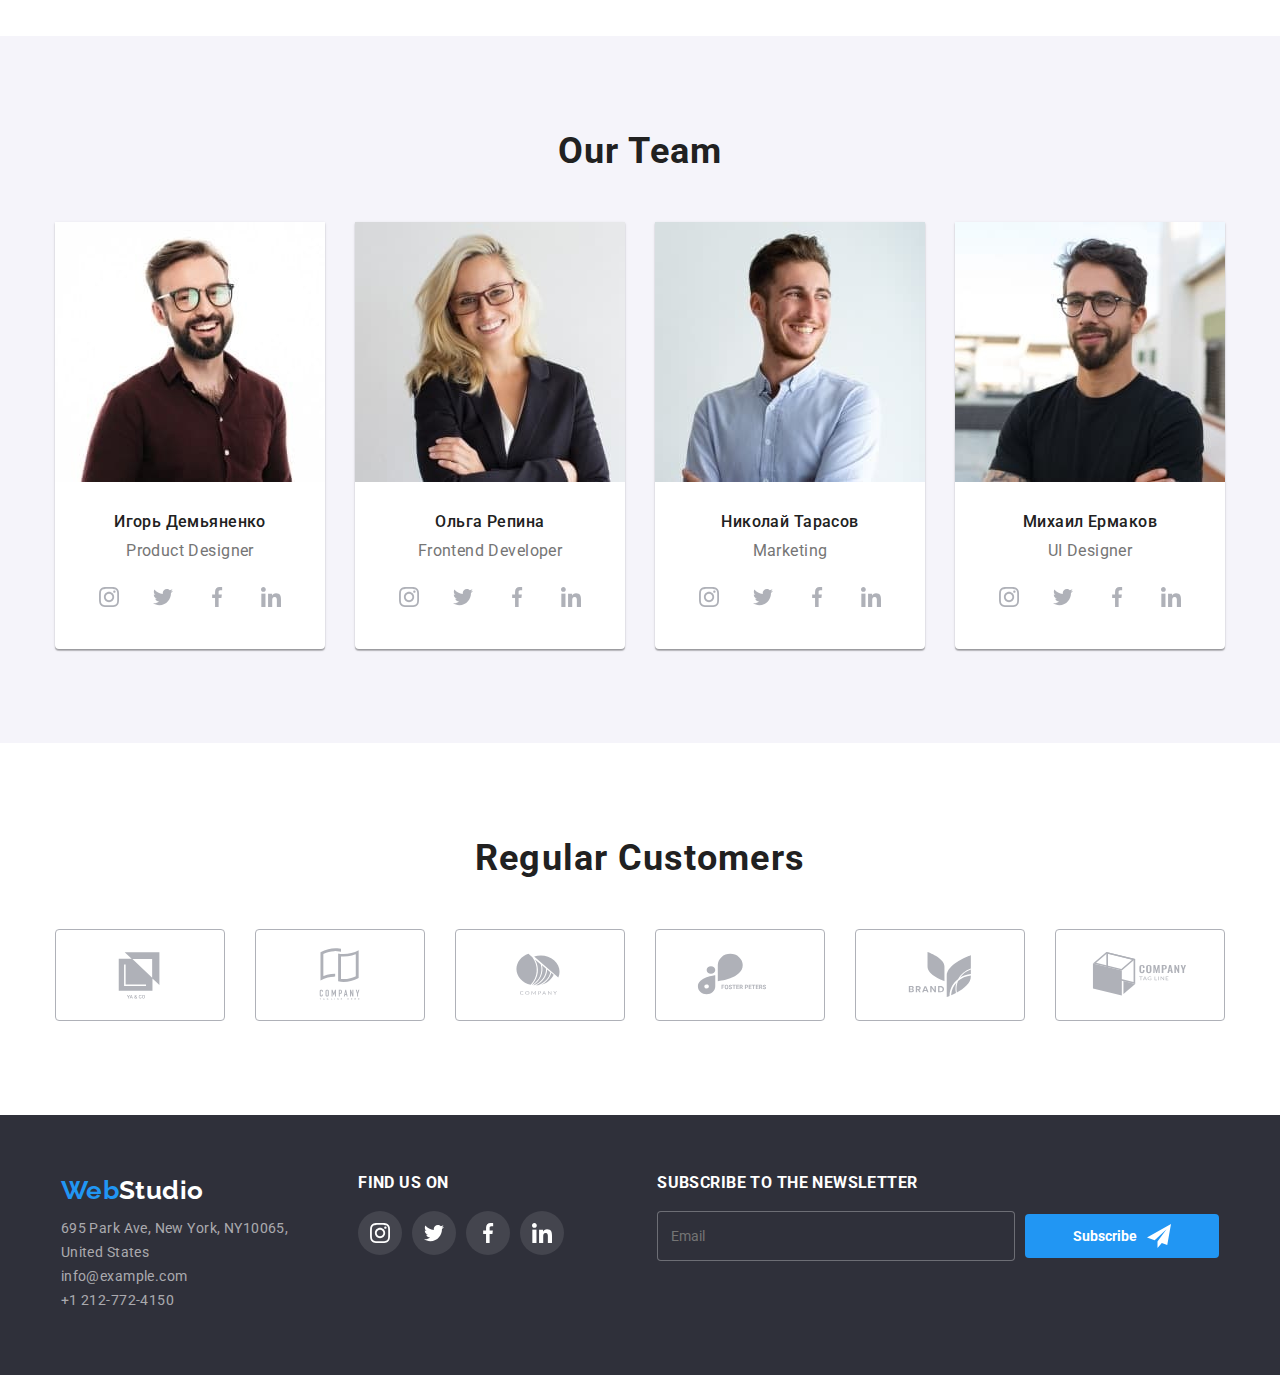
==== commit bae1ca5e: "HW 8" ====
--- a/index.html
+++ b/index.html
@@ -55,19 +55,20 @@
             >
           </li>
         </ul>
-<button class="menu__open-button" type="button" js-open-menu>
+<button class="menu-toggle js-open-menu" aria-expanded="false" aria-controls="mobile-menu" >
 <svg class= "navigation__tag" width="24px" height="16px"> 
   <use href="./images/icons.svg#icon-menu_24px"></use>
 </svg>
 </button>
 </div>
-<div class="mobile__menu is-open" js-menu-container>
-  <div class="container">
-    <button class="menu__close-button" type="button" js-close-menu>
+<div class="menu-container js-menu-container" id="mobile-menu">
+  <div class="mobile-menu">
+    <button class="menu-toggle js-close-menu">
       <svg class="navigation__close-tag" width="19px" height="19px">
         <use href="./images/icons.svg#icon-close_24px"></use>
       </svg>
     </button>
+    
     <ul class="mobile__list">
       <li class="mobile__item">
         <a class="mobile__link mobile__link-current" href="index.html">Studio</a>
--- a/css/main.min.css
+++ b/css/main.min.css
@@ -1 +1 @@
-body{font-family:"Roboto";font-style:normal;font-weight:400;font-size:14px;line-height:16px;letter-spacing:.03em}h1,h2,h3,h4,h5,h6,p{margin:0}html{box-sizing:border-box}*,*::after,*::before{box-sizing:inherit}img{display:block;min-width:100%;height:auto}address{font-style:normal}.section{padding:94px 0}.container{width:1200px;padding-left:7px;padding-right:15px;margin-left:auto;margin-right:auto}ul{list-style:none;padding:0;margin:0}.link{text-decoration:none;color:inherit}.list{list-style:none;padding:0;margin:0}.title{color:#212121;font-weight:700;font-size:36px;line-height:42px;letter-spacing:.03em;text-align:center;margin-bottom:50px}@media screen and (min-width: 480px){.title{font-size:28px;line-height:32.81px;letter-spacing:.03em}}@media screen and (min-width: 480px){.section{padding:60px 0}}@media screen and (min-width: 1200px){.section{padding:94px 0}}@media screen and (min-width: 480px){.container{width:480px;padding:0 15px}}@media screen and (min-width: 768px){.container{width:768px;padding-left:15px;padding-right:15px}}@media screen and (min-width: 480px){img{width:450px;height:294px}}@media screen and (min-width: 768px){img{width:354px;height:294px}}@media screen and (min-width: 1200px){img{width:370px}}@media screen and (min-width: 480px){.app{width:145px}}@media screen and (min-width: 1200px){.container{width:1200px;padding-left:15px;padding-right:15px;margin-left:auto;margin-right:auto}}@media screen and (min-width: 1200px){.title{font-size:36px;line-height:42px;letter-spacing:.03em}}.header__section{background-color:#fff;border-bottom:1px solid #ececec}.header__container{display:flex;align-items:center;justify-content:space-between}.header__navigation{display:flex;align-items:center}.header__logo{color:#2196f3;font-family:"Raleway";text-decoration:none;font-size:26px}.second__color{color:#212121}.header__list{display:flex;margin-left:97px}.header__item:not(:last-child){margin-right:53px}.header__contacts{display:flex}.header__contacts-link{color:#757575}.header__contacts-link:hover{color:#2196f3}.header__contacts-link:focus{color:#2196f3}.header__icon{margin-right:10px;fill:currentColor}.header__contacts-item:not(:last-child){margin-right:50px}.header__link{color:#212121;font-weight:500;letter-spacing:.02em;text-decoration:none;padding:24px 0 25px 0;display:block;position:relative;transition:color 250ms cubic-bezier(0.4, 0, 0.2, 1)}.header__link:hover{color:#2196f3}.header__link:focus{color:#2196f3}.header__link-current::after{content:"";display:flex;width:100%;height:4px;background:#2196f3;border-radius:2px;position:absolute;margin-top:22px;transition:color 250ms cubic-bezier(0.4, 0, 0.2, 1)}.header__link-current{color:#2196f3}.header__contacts-link{color:#757575;font-weight:500;letter-spacing:.02em;display:flex;align-items:center;text-decoration:none;transition:color 250ms cubic-bezier(0.4, 0, 0.2, 1)}.header__contacts-link:hover{color:#2196f3}.header__contacts-link:focus{color:#2196f3}@media screen and (min-width: 480px){.is-open{visibility:visible;opacity:100%}}@media screen and (min-width: 480px){.mobile__menu{visibility:hidden;opacity:0}}@media screen and (min-width: 480px){.header__list{display:none}}@media screen and (min-width: 768px){.header__list{display:flex;margin-left:97px}}@media screen and (min-width: 480px){.header__contacts{display:none}}@media screen and (min-width: 768px){.header__contacts{display:flex}}@media screen and (min-width: 480px){.header__navigation{margin:16px 0}}@media screen and (min-width: 768px){.header__navigation{margin:0}}@media screen and (min-width: 480px){.menu__open-button{margin-left:auto;display:flex;justify-content:center;align-items:center;padding:0;border:none;background-color:rgba(0,0,0,0);fill:#212121;transition:fill 250ms var(--cubic)}}@media screen and (min-width: 768px){.menu__open-button{display:none}}@media screen and (min-width: 480px){.navigation__tag:hover{fill:#2196f3}}@media screen and (min-width: 768px){.navigation__tag:hover{display:none}}@media screen and (min-width: 480px){.mobile__menu{position:fixed;width:100%;height:100%;transition:250ms cubic-bezier(0.4, 0, 0.2, 1);z-index:1;background:#fff;transform:translate(-50%, -50%) scale(1) rotate(360deg);left:50%;top:50%;padding-top:48px;padding-left:40px;padding-right:40px;overflow-y:hidden}}@media screen and (min-width: 768px){.mobile__menu{display:none}}@media screen and (min-width: 480px){.mobile__list{padding-top:8px}}@media screen and (min-width: 480px){.mobile__item{margin-bottom:35px;text-decoration:none;font-weight:500;font-size:40px;line-height:47px}}@media screen and (min-width: 480px){.mobile__link:hover{color:#2196f3}}@media screen and (min-width: 480px){.mobile__link-current{color:#2196f3}}@media screen and (min-width: 480px){.mobile__link{color:#212121;text-decoration:none}}@media screen and (min-width: 480px){.menu__close-button{position:absolute;top:11px;right:11px;width:30px;height:30px;background:#fff;border:1px solid rgba(0,0,0,.1);transition:background-color 250ms cubic-bezier(0.4, 0, 0.2, 1),border-color 250ms cubic-bezier(0.4, 0, 0.2, 1);cursor:pointer;border:none}.menu__close-button:hover{color:#2196f3}.menu__close-button:focus{color:#2196f3}}@media screen and (min-width: 480px){.navigation__close-tag{fill:currentColor}}@media screen and (min-width: 480px){.mobile__contacts{margin-top:302px;margin-bottom:64px}}@media screen and (min-width: 480px){.phone__link{font-weight:500;font-size:34px;line-height:40px;letter-spacing:2%;color:#2196f3;margin-bottom:32px;text-decoration:none}}@media screen and (min-width: 480px){.phone__item{margin-bottom:32px}}@media screen and (min-width: 480px){.email__link{font-weight:500;font-size:24px;line-height:28.13px;letter-spacing:2%;color:#757575;margin-bottom:32px;text-decoration:none}}@media screen and (min-width: 480px){.mobile__social{display:flex;padding-bottom:48px}}@media screen and (min-width: 480px){.mobile__social-link{color:#2196f3;font-weight:500;font-size:18px;line-height:22px;letter-spacing:2%;text-decoration:none}}@media screen and (min-width: 480px){.mobile__social-item:not(:last-child){border-right:1px solid rgba(33,33,33,.2);margin-right:10px;padding-right:10px}}@media screen and (min-width: 768px){.header__contacts{display:block;margin-left:93px}}@media screen and (min-width: 768px){.header__contacts-item:not(:last-child){margin-bottom:10px}}@media screen and (min-width: 768px){.header__contacts-link{font-size:12px;line-height:14px}}@media screen and (min-width: 768px){.header__icon{width:14px}}@media screen and (min-width: 1200px){.header__contacts{display:flex}}@media screen and (min-width: 1200px){.header__contacts-item:not(:last-child){margin-bottom:0}}@media screen and (min-width: 1200px){.header__contacts-link{font-size:14px;line-height:16px}}@media screen and (min-width: 1200px){.header__icon{width:16px}}.hero__section{background-color:#2f303a;padding:200px 0;display:flex;justify-content:center;background-image:linear-gradient(rgba(47, 48, 58, 0.4), rgba(47, 48, 58, 0.4)),url(../images/background.jpg);background-repeat:no-repeat;background-position:center;background-size:auto}.hero__container{text-align:center}.hero__title{color:#fff;font-weight:900;font-size:44px;line-height:60px;text-align:center;letter-spacing:.06em;text-transform:uppercase;margin-bottom:30px}.hero__button{color:#fff;background:#2196f3;box-shadow:0px 4px 4px rgba(0,0,0,.15);border-radius:4px;border:none;font-family:"Roboto";font-size:16px;line-height:30px;letter-spacing:.06em;font-weight:700;cursor:pointer;padding:10px 20px;transition:background-color 250ms cubic-bezier(0.4, 0, 0.2, 1)}.hero__button:hover{background-color:#188ce8}.hero__button:focus{background-color:#188ce8}@media screen and (min-width: 480px){.hero__section{background-size:480px 400px;padding:120px 60px;background-image:linear-gradient(rgba(47, 48, 58, 0.4), rgba(47, 48, 58, 0.4)),url(../images/background.jpg)}}@media screen and (min-width: 480px)and (min-device-pixel-ratio: 2),screen and (min-width: 480px)and (min-resolution: 192dpi),screen and (min-width: 480px)and (min-resolution: 2dppx){.hero__section{background-image:url(../images/background-2x.jpg)}}@media screen and (min-width: 768px){.hero__section{background-size:768px 400px;padding:120px 60px;background-image:linear-gradient(rgba(47, 48, 58, 0.4), rgba(47, 48, 58, 0.4)),url(../images/background.jpg)}}@media screen and (min-width: 768px)and (min-device-pixel-ratio: 2),screen and (min-width: 768px)and (min-resolution: 192dpi),screen and (min-width: 768px)and (min-resolution: 2dppx){.hero__section{background-image:url(../images/background-2x.jpg)}}@media screen and (min-width: 1200px){.hero__section{background-size:1600px 600px;padding:200px 0;background-image:linear-gradient(rgba(47, 48, 58, 0.4), rgba(47, 48, 58, 0.4)),url(../images/background.jpg)}}@media screen and (min-width: 1200px)and (min-device-pixel-ratio: 2),screen and (min-width: 1200px)and (min-resolution: 192dpi),screen and (min-width: 1200px)and (min-resolution: 2dppx){.hero__section{background-image:url(../images/background-2x.jpg)}}@media screen and (min-width: 481px)and (max-width: 767px){.hero__section{background-size:auto}}@media screen and (min-width: 769px)and (max-width: 1199px){.hero__section{background-size:auto}}@media screen and (min-width: 480px){.hero__title{font-size:26px;line-height:42px;letter-spacing:.06em}}@media screen and (min-width: 1200px){.hero__title{font-size:44px;line-height:60px;letter-spacing:.06em}}.advantages{display:flex;justify-content:center;padding-left:245px;padding-right:215px}.advantages__title{color:#212121;text-transform:uppercase;font-weight:700;margin-bottom:10px}.advantages__details{width:270px;height:120px;background-color:#f5f4fa;border-radius:4px;display:flex;justify-content:center;align-items:center;margin-bottom:30px}.advantages__content{color:#757575;line-height:24px;font-weight:400;width:270px;text-align:left}.advantages__item:not(:last-child){margin-right:30px}@media screen and (min-width: 480px){.advantages__details{width:450px}}@media screen and (min-width: 768px){.advantages__details{width:354px}}@media screen and (min-width: 1200px){.advantages__details{width:270px}}@media screen and (min-width: 480px){.advantages__container{padding:0;width:480px}}@media screen and (min-width: 480px){.advantages{display:flex;padding:0;flex-wrap:wrap}}@media screen and (min-width: 768px){.advantages{display:flex;padding:0;flex-wrap:wrap}}@media screen and (min-width: 480px){.section__advantages{padding:60px 0}}@media screen and (min-width: 480px){.advantages__title{font-size:14px;line-height:16.41px;text-align:center}}@media screen and (min-width: 768px){.advantages__title{text-align:left}}@media screen and (min-width: 480px){.advantages__content{width:450px;margin-bottom:30px}}@media screen and (min-width: 768px){.advantages__content{width:354px;margin:0}}@media screen and (min-width: 768px){.advantages__content{width:270px}}@media screen and (min-width: 480px){.advantages__content:not(:last-child){margin-bottom:30px}}@media screen and (min-width: 480px){.advantages__item:not(:last-child){margin:0}}@media screen and (min-width: 768px){.advantages__item:nth-child(1){margin-right:30px}}@media screen and (min-width: 768px){.advantages__item:nth-child(3){margin-right:30px}}@media screen and (min-width: 768px){.advantages__item:nth-child(1){margin-bottom:30px}}@media screen and (min-width: 768px){.advantages__item:nth-child(2){margin-bottom:30px}}@media screen and (min-width: 1200px){.advantages__item:not(:last-child){margin-right:30px}}.section__services{padding-top:0}.services{display:flex;justify-content:center}.services__item{position:relative}.services__image{width:370px;height:294px}.services__content{color:#fff;font-weight:700;font-size:14px;line-height:16px;background-color:rgba(47,48,58,.8);position:absolute;bottom:0;width:370px;height:70px;text-align:center;padding:27px}.services__item:not(:last-child){margin-right:30px}@media screen and (min-width: 480px){.section__services{display:none}}@media screen and (min-width: 1200px){.section__services{display:flex}}.team__section{background-color:#f5f4fa}.team{display:flex;justify-content:center}.team__item{background-color:#fff;border-radius:0px 0px 4px 4px;box-shadow:0px 2px 1px 0px rgba(0,0,0,.2),0px 1px 1px 0px rgba(0,0,0,.1411764706),0px 1px 3px 0px rgba(0,0,0,.1215686275);padding-bottom:30px}.team__image{background-color:#fff;width:270px;height:260px;margin-bottom:30px}.team__name{color:#212121;font-weight:500;font-size:16px;line-height:19px;text-align:center;margin:0 0 10px 0}.team__title{color:#757575;font-size:16px;line-height:19px;text-align:center;margin:0 0 15px 0}@media screen and (min-width: 480px){.team{padding:0;display:block}}@media screen and (min-width: 768px){.team{display:flex;flex-wrap:wrap}}@media screen and (min-width: 480px){.team__item{margin-bottom:30px;width:450px}}@media screen and (min-width: 768px){.team__item{width:354px}}@media screen and (min-width: 1200px){.team__item{width:270px}}@media screen and (min-width: 1200px){.team__item:nth-child(4){margin-right:0px}}@media screen and (min-width: 480px){.team__item:nth-child(4){margin-bottom:0px}}@media screen and (min-width: 480px){.team__image{height:auto;min-width:100%;display:block;width:450px}}@media screen and (min-width: 768px){.team__image{width:354px}}@media screen and (min-width: 1200px){.team__image{width:270px}}.customer{display:flex;justify-content:center}.customer__item:not(:last-child){margin-right:30px}.customer__link{transition:color 250ms cubic-bezier(0.4, 0, 0.2, 1);width:170px;border-radius:4px;border:1px solid #afb1b8;color:#afb1b8;display:flex;justify-content:center;align-items:center;padding:15px 0}.customer__link:hover{color:#2196f3;border-color:#2196f3;cursor:pointer}.customer__link:focus{color:#2196f3;border-color:#2196f3;cursor:pointer}.customer__icon{fill:currentColor}@media screen and (min-width: 480px){.customer{flex-wrap:wrap}}@media screen and (min-width: 480px){.customer__item{margin:0 30px 30px 0}}@media screen and (min-width: 480px){.customer__item:nth-child(2){margin-right:0}}@media screen and (min-width: 768px){.customer__item:nth-child(2){margin-right:30px}}@media screen and (min-width: 1200px){.customer__item{margin-right:30px;margin-bottom:0}}@media screen and (min-width: 768px){.customer__item:nth-child(3){margin-right:0}}@media screen and (min-width: 1200px){.customer__item:nth-child(3){margin-right:30px}}@media screen and (min-width: 480px){.customer__item:nth-child(4){margin-right:0}}@media screen and (min-width: 768px){.customer__item:nth-child(4){margin-right:30px;margin-bottom:0}}@media screen and (min-width: 768px){.customer__item:nth-child(5){margin-bottom:0}}@media screen and (min-width: 480px){.customer__item:nth-child(6){margin-right:0}}@media screen and (min-width: 768px){.customer__item:nth-child(6){margin-bottom:0}}@media screen and (min-width: 480px){.customer__link{width:210px}}@media screen and (min-width: 1200px){.customer__link{width:170px}}.footer__section{background-color:#2f303a;padding:60px 0}.footer__container{display:flex}.footer__link{color:#2196f3;font-family:"Raleway";font-size:26px;line-height:31px;text-decoration:none;font-weight:700;margin-bottom:10px;display:block}.second__color-white{color:#fff}.footer__address{font-style:normal}.footer__adrress-link{color:rgba(255,255,255,.6);line-height:24px;text-decoration:none;transition:color 250ms cubic-bezier(0.4, 0, 0.2, 1)}.footer__adrress-link:hover{color:#fff}.footer__adrress-link:focus{color:#fff}.footer__social{padding-left:70px;padding-top:15px}.footer__social-title{margin-bottom:20px;color:#fff}.footer__social-list{display:flex;justify-content:center}.footer__social-link{color:#fff;width:44px;display:flex;padding:12px;background-color:rgba(255,255,255,.1);border-radius:100%;transition:background-color 250ms cubic-bezier(0.4, 0, 0.2, 1)}.footer__social-link:hover{color:#fff;background-color:#2196f3}.footer__social-link:focus{color:#fff;background-color:#2196f3}.footer__social-link:not(:last-child){margin-right:10px}.footer__social-icon{fill:currentColor}.footer__social-item:not(:last-child){margin-right:10px}.subscription{padding-left:93px;padding-top:15px}.subscription__title{margin-bottom:20px;color:#fff}.subscription__form{display:flex}.subscription__input{width:343px;height:50px;background-color:#2f303a;border:1PX solid rgba(255,255,255,.3);color:rgba(255,255,255,.6);margin-right:10px;border-radius:4px;padding-left:13px;transition:border-color 250ms cubic-bezier(0.4, 0, 0.2, 1)}.subscription__input:hover,.subscription__input:focus{background-color:#2f303a;outline:none;border-color:#fff}.subscription__icon{fill:#fff;margin-left:10px}.subscription__button{padding:0 60px;background-color:#2196f3;color:#fff;border-radius:4px;border-style:none;cursor:pointer;justify-content:center;display:flex;align-items:center;transition:background-color 250ms cubic-bezier(0.4, 0, 0.2, 1);font-family:"Roboto";font-weight:700}.subscription__button:hover{background-color:#188ce8;color:#fff}.subscription__button:focus{background-color:#188ce8;color:#fff}@media screen and (min-width: 480px){.footer__container{display:inline-block;text-align:center}}@media screen and (min-width: 768px){.footer__container{display:flex;text-align:center;flex-wrap:wrap;justify-content:center}}@media screen and (min-width: 768px){.footer__container{flex-wrap:none}}@media screen and (min-width: 480px){.footer{margin-bottom:50px}}@media screen and (min-width: 768px){.footer{margin-right:165px}}@media screen and (min-width: 1200px){.footer{margin-right:0;text-align:left;margin-bottom:0}}@media screen and (min-width: 480px){.footer__social{padding:0;display:inline-block;margin-bottom:60px}}@media screen and (min-width: 1200px){.footer__social{padding-top:0;padding-left:70px;text-align:left}}@media screen and (min-width: 480px){.subscription{padding:0}}@media screen and (min-width: 1200px){.subscription{padding-left:93px;padding-top:0px;text-align:left}}@media screen and (min-width: 480px){.subscription__title{margin-bottom:20px}}@media screen and (min-width: 480px){.subscription__form{flex-wrap:wrap;justify-content:center}}@media only screen and (min-width: 768px){.subscription__form{flex-wrap:wrap;justify-content:center;flex-direction:column;align-items:center}}@media screen and (min-width: 1200px){.subscription__form{display:flex;flex-direction:inherit}}@media screen and (min-width: 480px){.subscription__input{margin-bottom:20px;width:450px}}@media screen and (min-width: 1200px){.subscription__input{margin-bottom:0;width:358px}}@media screen and (min-width: 480px){.subscription__button{padding:10px 60px}}@media screen and (min-width: 768px){.subscription__button{padding:10px 48px}}@media screen and (min-width: 1200px){.subscription__button{padding:10 48px}}.backdrop{position:fixed;top:0;left:0;width:100%;height:100%;background:rgba(0,0,0,.2);transition:250ms cubic-bezier(0.4, 0, 0.2, 1);padding-top:40px;z-index:1}.modal{padding:40px;background:#fff;transform:translate(-50%, -50%) scale(1) rotate(360deg);left:50%;top:50%;position:absolute;border-radius:4px}.modal__close-button{position:absolute;top:8px;right:8px;width:30px;height:30px;background:#fff;border:1px solid rgba(0,0,0,.1);border-radius:50%;transition:background-color 250ms cubic-bezier(0.4, 0, 0.2, 1),border-color 250ms cubic-bezier(0.4, 0, 0.2, 1);cursor:pointer}.modal__close-button:hover{border-color:#2196f3;color:#2196f3}.modal__close-button:focus{border-color:#2196f3;color:#2196f3}.modal__close-icon{width:11px;height:11px;fill:currentColor}.is-hidden{opacity:0;pointer-events:none;visibility:hidden}.form{display:flex;flex-direction:column;align-items:center}.form__title{font-weight:700;font-size:20px;line-height:23.44px;letter-spacing:3%;text-align:center}.form__details{position:relative;color:#757575;font-weight:400;font-size:12px;line-height:14.06px;display:flex;flex-direction:column;margin-top:30px}.form__input{width:448px;height:40px;padding-left:42px;border:1PX solid rgba(33,33,33,.2);border-radius:4px;transition:border-color 250ms cubic-bezier(0.4, 0, 0.2, 1)}.form__input:hover{border:1px solid #2196f3;outline:none}.form__input:focus{border:1px solid #2196f3;outline:none}.form__input:hover~svg,.form__input:focus~svg{fill:#2196f3}.form__icon{position:absolute;top:50%;left:15px;transform:translateY(-50%);fill:currentColor}.form__comments{margin-top:4px;resize:none;padding-left:16px;padding-top:12px;border:1PX solid rgba(33,33,33,.2);border-radius:4px;transition:border-color 250ms cubic-bezier(0.4, 0, 0.2, 1)}.form__comments:hover{border:1px solid #2196f3;outline:none}.form__comments:focus{border:1px solid #2196f3;outline:none}.form__data{position:relative;color:#757575;font-weight:400;font-size:12px;line-height:14.06px;display:flex;flex-direction:column;margin-top:30px;width:100%}.form__button{margin-top:15px;background-color:#2196f3;color:#fff;border-radius:4px;border:none;cursor:pointer;transition:background-color 250ms cubic-bezier(0.4, 0, 0.2, 1);font-family:"Roboto";font-weight:700;padding:16px 80px;font-size:16px}.form__button:hover{background-color:#188ce8;color:#fff}.form__button:focus{background-color:#188ce8;color:#fff}.checkbox{margin-top:20px;align-items:center;display:flex}.checkbox__checkmarker{display:none}.checkbox__part{margin-right:5px;border-radius:2px;display:flex;transition:color 250ms cubic-bezier(0.4, 0, 0.2, 1),border-color 250ms cubic-bezier(0.4, 0, 0.2, 1);align-items:center;width:16px;height:15px}.checkbox__checkmarker:checked+.checkbox__icon{background:#2196f3;border-radius:2px;border:1px solid #2196f3;width:16px;height:15px}.checkbox__icon{fill:#fff;border:2px solid #000;width:16px;height:15px;border-radius:2px}.checkbox__text{font-weight:400;font-size:14px;line-height:24px;color:#757575}.backdrop .modal{transform:scale(0.5),translate(-50%, -50%)}@media screen and (min-width: 480px){.modal{top:12%}}@media screen and (min-width: 768px){.modal{top:14%}}@media screen and (min-width: 1200px){.modal{top:50%}}@media screen and (min-width: 480px){.form__input{width:370px}}@media screen and (min-width: 1200px){.form__input{width:448px}}@media screen and (min-width: 480px){.checkbox__text{font-size:12px;line-height:14px}}@media screen and (min-width: 1200px){.checkbox__text{font-size:14px;line-height:24px}}@media screen and (min-width: 480px){.checkbox{align-items:flex-start}}@media screen and (min-width: 120px){.checkbox{align-items:center}}.portofolio__section{padding-bottom:94px;padding-top:94px;background-color:#fff}.portofolio{display:flex;justify-content:center;margin-bottom:50px}.portofolio__item:not(:last-child){margin-right:8px}.portofolio__button{color:#212121;background-color:#f5f4fa;font-weight:500;font-size:16px;line-height:26px;text-align:center;cursor:pointer;border-radius:4px;border:none;font-family:"Roboto";padding:5px 25px;transition:background-color 250ms cubic-bezier(0.4, 0, 0.2, 1),color 250ms cubic-bezier(0.4, 0, 0.2, 1),box-shadow 250ms cubic-bezier(0.4, 0, 0.2, 1)}.portofolio__button:hover{box-shadow:0px 2px 2px 0px rgba(0,0,0,.1215686275),0px 1px 2px 0px rgba(0,0,0,.0784313725),0px 3px 1px 0px rgba(0,0,0,.1019607843)}.portofolio__button:focus{box-shadow:0px 2px 2px 0px rgba(0,0,0,.1215686275),0px 1px 2px 0px rgba(0,0,0,.0784313725),0px 3px 1px 0px rgba(0,0,0,.1019607843)}.portofolio__button-current{color:#fff;background-color:#2196f3}.portofolio__button:hover,.portofolio__button:focus{color:#fff;background-color:#2196f3}.picture{display:flex;flex-wrap:wrap;margin-top:-30px;margin-left:-30px;text-decoration:none}.picture__link{text-decoration:none;cursor:pointer}.picture__item{background-color:#fff;margin-top:30px;margin-left:30px}.picture__item:hover{box-shadow:1px 4px 6px 0px rgba(0,0,0,.1607843137),0px 4px 4px 0px rgba(0,0,0,.0588235294),0px 1px 1px 0px rgba(0,0,0,.1215686275)}.picture__item:focus{box-shadow:1px 4px 6px 0px rgba(0,0,0,.1607843137),0px 4px 4px 0px rgba(0,0,0,.0588235294),0px 1px 1px 0px rgba(0,0,0,.1215686275)}.picture__description{position:absolute;width:370px;height:294px;overflow:hidden}.picture__details{color:#fff;padding-top:64px;padding-left:24px;padding-right:24px;padding-bottom:64px;width:320px;font-size:18px;line-height:28px}.picture__item:hover .picture__details{transform:translatex(0)}.picture__details{position:absolute;top:0;left:0;width:100%;height:100%;background-color:rgba(33,150,243,.9);transform:translatey(100%);transition:transform 250ms ease;animation-timing-function:cubic-bezier(0.4, 0, 0.2, 1)}.picture__content{background-color:#fff;padding:20px 24px;border-left:1px solid #eee;border-right:1px solid #eee;border-bottom:1px solid #eee}.picture__title{color:#212121;font-size:18px;line-height:36px;letter-spacing:.06em;font-weight:700;margin:0 0 5px 0}.picture__text{color:#757575;font-size:16px;line-height:30px}@media screen and (min-width: 480px){.portofolio__section{padding:60px 0}}@media screen and (min-width: 480px){.portofolio{flex-wrap:wrap;justify-content:normal}}@media screen and (min-width: 768px){.portofolio{flex-wrap:wrap;justify-content:center}}@media screen and (min-width: 480px){.portofolio__item{margin-bottom:15px}}@media screen and (min-width: 480px){.picture{margin:0}}@media screen and (min-width: 480px){.picture{margin-top:-30px;margin-right:-30px}}@media screen and (min-width: 480px){.picture__description{width:450px}}@media screen and (min-width: 768px){.picture__description{width:354px}}@media screen and (min-width: 1200px){.picture__description{width:370px}}@media screen and (min-width: 480px){.portofolio__button{padding:6px 30px}}@media screen and (min-width: 480px){.picture__item{margin:0 0 30px 0}}@media screen and (min-width: 768px){.picture__item{margin-right:30px;margin-bottom:30px}}@media screen and (min-width: 1200px){.picture__item{margin-right:30px;margin-bottom:30px}}@media screen and (min-width: 768px){.picture__item:nth-child(2){margin-right:0}}@media screen and (min-width: 768px){.picture__item:nth-child(3){margin-right:30px}}@media screen and (min-width: 1200px){.picture__item:nth-child(3){margin-right:0;margin-left:30px}}@media screen and (min-width: 768px){.picture__item:nth-child(4){margin-right:0}}@media screen and (min-width: 768px){.picture__item:nth-child(5){margin-left:0}}@media screen and (min-width: 1200px){.picture__item:nth-child(5){margin-left:30px;margin-bottom:0}}@media screen and (min-width: 768px){.picture__item:nth-child(6){margin-right:0}}@media screen and (min-width: 1200px){.picture__item:nth-child(7){margin-right:30px;margin-bottom:0}}@media screen and (min-width: 768px){.picture__item:nth-child(8){margin-right:0}}@media screen and (min-width: 1200px){.picture__item:nth-child(8){margin-right:30px;margin-bottom:0}}@media screen and (min-width: 768px){.picture__item:nth-child(9){margin-right:0;margin-bottom:0}}.team__social{display:flex;justify-content:center}.team__social-list:not(:last-child){margin-right:10px}.team__social-link{color:#afb1b8;width:44px;height:44px;display:flex;justify-content:center;align-items:center;transition:color 250ms cubic-bezier(0.4, 0, 0.2, 1),background-color 250ms cubic-bezier(0.4, 0, 0.2, 1);border-radius:50%}.team__social-link:hover{color:#fff;background-color:#2196f3}.team__social-link:focus{color:#fff;background-color:#2196f3}@media screen and (min-width: 1200px){.team__item:not(:last-child){margin-right:30px;margin-bottom:0}}@media screen and (min-width: 768px){.team__item:not(:last-child){margin-right:10}}@media screen and (min-width: 768px){.team__item{margin-bottom:30px;margin-right:30px}}@media screen and (min-width: 768px){.team__item:nth-child(2){margin-right:0}}@media screen and (min-width: 1200px){.team__item:nth-child(2){margin-right:30px}}@media screen and (min-width: 768px){.team__item:nth-child(3){margin-bottom:0px}}@media screen and (min-width: 768px){.team__item:nth-child(4){margin-bottom:0px;margin-right:0px}}.team__social-icon{fill:currentColor}/*# sourceMappingURL=main.min.css.map */+body{font-family:"Roboto";font-style:normal;font-weight:400;font-size:14px;line-height:16px;letter-spacing:.03em}h1,h2,h3,h4,h5,h6,p{margin:0}html{box-sizing:border-box}*,*::after,*::before{box-sizing:inherit}img{display:block;min-width:100%;height:auto}address{font-style:normal}.section{padding:94px 0}ul{list-style:none;padding:0;margin:0}.link{text-decoration:none;color:inherit}.list{list-style:none;padding:0;margin:0}.title{color:#212121;font-weight:700;font-size:36px;line-height:42px;letter-spacing:.03em;text-align:center;margin-bottom:50px}@media screen and (min-width: 480px){.title{font-size:28px;line-height:32.81px;letter-spacing:.03em}}@media screen and (min-width: 480px){.section{padding:60px 0}}@media screen and (min-width: 480px){.container{width:480px;padding-left:15px;padding-right:15px;margin-left:auto;margin-right:auto}}@media screen and (min-width: 768px){.container{width:768px;padding-left:15px;padding-right:15px}}@media screen and (min-width: 1200px){.section{padding:94px 0}}@media screen and (min-width: 480px){img{width:450px;height:294px}}@media screen and (min-width: 768px){img{width:350px;height:294px}}@media screen and (min-width: 1200px){img{width:370px}}@media screen and (min-width: 480px){.app{width:145px}}@media screen and (min-width: 1200px){.container{width:1200px;padding-left:15px;padding-right:15px;margin-left:auto;margin-right:auto}}@media screen and (min-width: 1200px){.title{font-size:36px;line-height:42px;letter-spacing:.03em}}.header__section{background-color:#fff;border-bottom:1px solid #ececec}.header__container{display:flex;align-items:center;justify-content:space-between}.header__navigation{display:flex;align-items:center;margin:16px 0}.header__logo{color:#2196f3;font-family:"Raleway";text-decoration:none;font-size:26px}.second__color{color:#212121}.header__list{display:none}.header__item:not(:last-child){margin-right:53px}.header__contacts{display:none}.header__contacts-link{color:#757575}.header__contacts-link:hover{color:#2196f3}.header__contacts-link:focus{color:#2196f3}.header__icon{margin-right:10px;fill:currentColor}.header__contacts-item:not(:last-child){margin-right:50px}.header__link{color:#212121;font-weight:500;letter-spacing:.02em;text-decoration:none;padding:24px 0 25px 0;display:block;position:relative;transition:color 250ms cubic-bezier(0.4, 0, 0.2, 1)}.header__link:hover{color:#2196f3}.header__link:focus{color:#2196f3}.header__link-current::after{content:"";display:flex;width:100%;height:4px;background:#2196f3;border-radius:2px;position:absolute;margin-top:22px;transition:color 250ms cubic-bezier(0.4, 0, 0.2, 1)}.header__link-current{color:#2196f3}.header__contacts-link{color:#757575;font-weight:500;letter-spacing:.02em;display:flex;align-items:center;text-decoration:none;transition:color 250ms cubic-bezier(0.4, 0, 0.2, 1)}.header__contacts-link:hover{color:#2196f3}.header__contacts-link:focus{color:#2196f3}.navigation__tag:hover{fill:#2196f3}.menu-toggle{min-height:40px;min-width:40px;display:flex;align-items:center;justify-content:center;margin:0;padding:0;background-color:rgba(0,0,0,0);cursor:pointer;border:none;border-radius:50%;outline:none;transition:color 250ms cubic-bezier(0.4, 0, 0.2, 1)}@media(min-width: 768px){.menu-toggle{display:none}}.menu-toggle:hover,.menu-toggle:focus{background-color:#fff}.menu-container{position:fixed;top:0;left:0;width:100vw;height:100vh;padding:32px;background-color:#fff;z-index:999;transform:translateX(100%);transition:transform 250ms ease-in-out}.menu-container.is-open{transform:translateX(0)}.menu-container .menu-toggle{position:absolute;top:16px;right:16px;color:#fff}.mobile-menu{padding:0;margin:0;list-style:none}.mobile-menu .link{display:block;padding:10px;color:#fff;text-decoration:none}@media screen and (min-width: 768px){.header__list{display:flex;margin-left:97px}}@media screen and (min-width: 768px){.header__contacts{display:flex}}@media screen and (min-width: 768px){.header__navigation{margin:0}}@media screen and (min-width: 768px){.menu__open-button{display:none}}@media screen and (min-width: 768px){.navigation__tag:hover{display:none}}@media screen and (min-width: 768px){.mobile__menu{display:none}}.mobile__list{padding-top:8px}.mobile__item{margin-bottom:35px;text-decoration:none;font-weight:500;font-size:40px;line-height:47px}.mobile__link{color:#212121;text-decoration:none}.mobile__link:hover,.mobile__link:focus{color:#2196f3;transition:background-color 250ms cubic-bezier(0.4, 0, 0.2, 1)}.mobile__link-current{color:#2196f3}.navigation__close-tag{fill:#000}.navigation__close-tag:hover{fill:#2196f3}.mobile__contacts{margin-top:302px;margin-bottom:64px}.phone__link{font-weight:500;font-size:34px;line-height:40px;letter-spacing:2%;color:#2196f3;margin-bottom:32px;text-decoration:none}.phone__item{margin-bottom:32px}.email__link{font-weight:500;font-size:24px;line-height:28.13px;letter-spacing:2%;color:#757575;margin-bottom:32px;text-decoration:none}.mobile__social{display:flex;padding-bottom:48px}.mobile__social-link{color:#2196f3;font-weight:500;font-size:18px;line-height:22px;letter-spacing:2%;text-decoration:none}.mobile__social-item:not(:last-child){border-right:1px solid rgba(33,33,33,.2);margin-right:10px;padding-right:10px}@media screen and (min-width: 768px){.header__contacts{display:block;margin-left:93px}}@media screen and (min-width: 768px){.header__contacts-item:not(:last-child){margin-bottom:10px}}@media screen and (min-width: 768px){.header__contacts-link{font-size:12px;line-height:14px}}@media screen and (min-width: 768px){.header__icon{width:14px}}@media screen and (min-width: 1200px){.header__contacts{display:flex}}@media screen and (min-width: 1200px){.header__contacts-item:not(:last-child){margin-bottom:0}}@media screen and (min-width: 1200px){.header__contacts-link{font-size:14px;line-height:16px}}@media screen and (min-width: 1200px){.header__icon{width:16px}}.hero__section{background-color:#2f303a;background-size:100% 100%;padding:120px 0;display:flex;justify-content:center;background-image:linear-gradient(rgba(47, 48, 58, 0.4), rgba(47, 48, 58, 0.4)),url(../images/background.jpg);background-repeat:no-repeat;background-position:center}.hero__container{text-align:center}.hero__title{color:#fff;font-weight:900;font-size:26px;line-height:42px;text-align:center;letter-spacing:.06em;text-transform:uppercase;margin-bottom:30px}.hero__button{color:#fff;background:#2196f3;box-shadow:0px 4px 4px rgba(0,0,0,.15);border-radius:4px;border:none;font-family:"Roboto";font-size:16px;line-height:30px;letter-spacing:.06em;font-weight:700;cursor:pointer;padding:10px 20px;transition:background-color 250ms cubic-bezier(0.4, 0, 0.2, 1)}.hero__button:hover{background-color:#188ce8}.hero__button:focus{background-color:#188ce8}@media screen and (min-device-pixel-ratio: 2),screen and (min-resolution: 192dpi),screen and (min-resolution: 2dppx){.hero__section{background-image:url(../images/background-2x.jpg)}}@media screen and (min-width: 768px){.hero__section{background-image:linear-gradient(rgba(47, 48, 58, 0.4), rgba(47, 48, 58, 0.4)),url(../images/background.jpg)}}@media screen and (min-width: 768px)and (min-device-pixel-ratio: 2),screen and (min-width: 768px)and (min-resolution: 192dpi),screen and (min-width: 768px)and (min-resolution: 2dppx){.hero__section{background-image:url(../images/background-2x.jpg)}}@media screen and (min-width: 1200px){.hero__section{padding:200px 0;background-image:linear-gradient(rgba(47, 48, 58, 0.4), rgba(47, 48, 58, 0.4)),url(../images/background.jpg)}}@media screen and (min-width: 1200px)and (min-device-pixel-ratio: 2),screen and (min-width: 1200px)and (min-resolution: 192dpi),screen and (min-width: 1200px)and (min-resolution: 2dppx){.hero__section{background-image:url(../images/background-2x.jpg)}}@media screen and (min-width: 481px)and (max-width: 767px){.hero__section{background-size:100% 100%}}@media screen and (min-width: 769px)and (max-width: 1199px){.hero__section{background-size:100% 100%}}@media screen and (min-width: 1200px){.hero__title{font-size:44px;line-height:60px;letter-spacing:.06em}}.advantages{display:flex;padding:0;flex-wrap:wrap}.advantages__title{color:#212121;text-transform:uppercase;font-weight:700;margin-bottom:10px;font-size:14px;line-height:16.41px;text-align:center}.advantages__details{width:450px;height:120px;background-color:#f5f4fa;border-radius:4px;display:flex;justify-content:center;align-items:center;margin-bottom:30px}.advantages__content{color:#757575;line-height:24px;font-weight:400;width:270px;text-align:left;width:450px;margin-bottom:30px}.advantages__item:not(:last-child){margin-right:30px}.advantages__content:not(:last-child){margin-bottom:30px}@media screen and (min-width: 768px){.advantages__details{width:354px}}@media screen and (min-width: 768px){.advantages__item:not(:last-child){margin-right:0}}@media screen and (min-width: 1200px){.advantages__details{width:270px}}@media screen and (min-width: 768px){.advantages__title{text-align:left}}@media screen and (min-width: 768px){.advantages__content{width:354px;margin:0}}@media screen and (min-width: 768px){.advantages__content{width:270px}}@media screen and (min-width: 768px){.advantages__item:nth-child(1){margin-right:30px}}@media screen and (min-width: 768px){.advantages__item:nth-child(3){margin-right:30px}}@media screen and (min-width: 768px){.advantages__item:nth-child(1){margin-bottom:30px}}@media screen and (min-width: 768px){.advantages__item:nth-child(2){margin-bottom:30px}}@media screen and (min-width: 1200px){.advantages__item:nth-child(2){margin-right:30px}}@media screen and (min-width: 1200px){.advantages__item{margin-bottom:30px}}@media screen and (min-width: 1200px){.advantages{display:flex;justify-content:center}}.section__services{padding-top:0}.services{display:flex;justify-content:center}.services__item{position:relative}.services__image{width:370px;height:294px}.services__content{color:#fff;font-weight:700;font-size:14px;line-height:16px;background-color:rgba(47,48,58,.8);position:absolute;bottom:0;width:370px;height:70px;text-align:center;padding:27px}.services__item:not(:last-child){margin-right:30px}@media screen and (min-width: 480px){.section__services{display:none}}@media screen and (min-width: 1200px){.section__services{display:flex}}.team__section{background-color:#f5f4fa}.team{padding:0;display:block}.team__item{background-color:#fff;border-radius:0px 0px 4px 4px;box-shadow:0px 2px 1px 0px rgba(0,0,0,.2),0px 1px 1px 0px rgba(0,0,0,.1411764706),0px 1px 3px 0px rgba(0,0,0,.1215686275);padding-bottom:30px;margin-bottom:30px;width:450px}.team__image{height:auto;min-width:100%;display:block;width:450px;background-color:#fff}.team__name{color:#212121;font-weight:500;font-size:16px;line-height:19px;text-align:center;margin:30px 0 10px 0}.team__title{color:#757575;font-size:16px;line-height:19px;text-align:center;margin:0 0 15px 0}.team__item:nth-child(4){margin-bottom:0px}@media screen and (min-width: 1200px){.team{display:flex;justify-content:center}}@media screen and (min-width: 768px){.team{display:flex;flex-wrap:wrap}}@media screen and (min-width: 768px){.team__item{width:354px}}@media screen and (min-width: 1200px){.team__item{width:270px}}@media screen and (min-width: 1200px){.team__item:nth-child(4){margin-right:0px}}@media screen and (min-width: 480px){.team__image{height:auto;min-width:100%;display:block;width:450px}}@media screen and (min-width: 768px){.team__image{width:354px}}@media screen and (min-width: 1200px){.team__image{width:270px;height:260px;margin-bottom:30px}}.customer{display:flex;justify-content:center}.customer__item:not(:last-child){margin-right:30px}.customer__link{transition:color 250ms cubic-bezier(0.4, 0, 0.2, 1);width:170px;border-radius:4px;border:1px solid #afb1b8;color:#afb1b8;display:flex;justify-content:center;align-items:center;padding:15px 0}.customer__link:hover{color:#2196f3;border-color:#2196f3;cursor:pointer}.customer__link:focus{color:#2196f3;border-color:#2196f3;cursor:pointer}.customer__icon{fill:currentColor}@media screen and (min-width: 480px){.customer{flex-wrap:wrap}}@media screen and (min-width: 480px){.customer__item{margin:0 30px 30px 0}}@media screen and (min-width: 480px){.customer__item:nth-child(2){margin-right:0}}@media screen and (min-width: 768px){.customer__item:nth-child(2){margin-right:30px}}@media screen and (min-width: 1200px){.customer__item{margin-right:30px;margin-bottom:0}}@media screen and (min-width: 768px){.customer__item:nth-child(3){margin-right:0}}@media screen and (min-width: 1200px){.customer__item:nth-child(3){margin-right:30px}}@media screen and (min-width: 480px){.customer__item:nth-child(4){margin-right:0}}@media screen and (min-width: 768px){.customer__item:nth-child(4){margin-right:30px;margin-bottom:0}}@media screen and (min-width: 768px){.customer__item:nth-child(5){margin-bottom:0}}@media screen and (min-width: 480px){.customer__item:nth-child(6){margin-right:0}}@media screen and (min-width: 768px){.customer__item:nth-child(6){margin-bottom:0}}@media screen and (min-width: 480px){.customer__link{width:210px}}@media screen and (min-width: 1200px){.customer__link{width:170px}}.footer__section{background-color:#2f303a;padding:60px 0}.footer__container{display:block;text-align:center}.footer__link{color:#2196f3;font-family:"Raleway";font-size:26px;line-height:31px;text-decoration:none;font-weight:700;margin-bottom:10px;display:block}.second__color-white{color:#fff}.footer__address{font-style:normal}.footer__adrress-link{color:rgba(255,255,255,.6);line-height:24px;text-decoration:none;transition:color 250ms cubic-bezier(0.4, 0, 0.2, 1)}.footer__adrress-link:hover{color:#fff}.footer__adrress-link:focus{color:#fff}.footer__social{padding:0;display:inline-block;margin-bottom:60px}.footer__social-title{margin-bottom:20px;color:#fff}.footer__social-list{display:flex;justify-content:center}.footer__social-link{color:#fff;width:44px;display:flex;padding:12px;background-color:rgba(255,255,255,.1);border-radius:100%;transition:background-color 250ms cubic-bezier(0.4, 0, 0.2, 1)}.footer__social-link:hover{color:#fff;background-color:#2196f3}.footer__social-link:focus{color:#fff;background-color:#2196f3}.footer__social-link:not(:last-child){margin-right:10px}.footer__social-icon{fill:currentColor}.footer__social-item:not(:last-child){margin-right:10px}.subscription{padding:0}.subscription__title{color:#fff;margin-bottom:20px}.subscription__form{display:flex;flex-wrap:wrap;justify-content:center}.subscription__input{height:50px;background-color:#2f303a;border:1PX solid rgba(255,255,255,.3);color:rgba(255,255,255,.6);margin-right:10px;border-radius:4px;padding-left:13px;transition:border-color 250ms cubic-bezier(0.4, 0, 0.2, 1);margin-bottom:20px;width:450px}.subscription__input:hover,.subscription__input:focus{background-color:#2f303a;outline:none;border-color:#fff}.subscription__icon{fill:#fff;margin-left:10px}.subscription__button{background-color:#2196f3;color:#fff;border-radius:4px;border-style:none;cursor:pointer;justify-content:center;display:flex;align-items:center;transition:background-color 250ms cubic-bezier(0.4, 0, 0.2, 1);font-family:"Roboto";font-weight:700;padding:10px 60px}.subscription__button:hover{background-color:#188ce8;color:#fff}.subscription__button:focus{background-color:#188ce8;color:#fff}.footer{margin-bottom:50px}@media screen and (min-width: 1200px){.footer__container{display:flex}}@media screen and (min-width: 768px){.footer__container{display:flex;text-align:center;flex-wrap:wrap;justify-content:center}}@media screen and (min-width: 768px){.footer{margin-right:165px}}@media screen and (min-width: 1200px){.footer{margin-right:0;text-align:left;margin-bottom:0}}@media screen and (min-width: 1200px){.footer__social{padding-left:70px;text-align:left}}@media screen and (min-width: 1200px){.subscription{padding-left:93px;text-align:left}}@media only screen and (min-width: 768px){.subscription__form{flex-direction:column;align-items:center}}@media screen and (min-width: 1200px){.subscription__form{flex-direction:inherit}}@media screen and (min-width: 1200px){.subscription__input{margin-bottom:0;width:358px}}@media screen and (min-width: 768px){.subscription__button{padding:10px 48px}}@media screen and (min-width: 1200px){.subscription__button{padding:10px 48px}}@media screen and (min-width: 480px){.backdrop{position:fixed;top:0;left:0;width:100%;height:100%;background:rgba(0,0,0,.2);transition:250ms cubic-bezier(0.4, 0, 0.2, 1);padding-top:40px;z-index:1}.modal{padding:40px;background:#fff;transform:translate(-50%, -50%) scale(1) rotate(360deg);left:50%;top:50%;position:absolute;border-radius:4px;width:450px}.modal__close-button{position:absolute;top:8px;right:8px;width:30px;height:30px;background:#fff;border:1px solid rgba(0,0,0,.1);border-radius:50%;transition:background-color 250ms cubic-bezier(0.4, 0, 0.2, 1),border-color 250ms cubic-bezier(0.4, 0, 0.2, 1);cursor:pointer}.modal__close-button:hover{border-color:#2196f3;color:#2196f3}.modal__close-button:focus{border-color:#2196f3;color:#2196f3}.modal__close-icon{width:11px;height:11px;fill:currentColor}.is-hidden{opacity:0;pointer-events:none;visibility:hidden}.form{display:flex;flex-direction:column;align-items:center}.form__title{font-weight:700;font-size:20px;line-height:23.44px;letter-spacing:3%;text-align:center}.form__details{position:relative;color:#757575;font-weight:400;font-size:12px;line-height:14.06px;display:flex;flex-direction:column;margin-top:30px;width:100%}.form__input{width:100%;height:40px;padding-left:42px;border:1px solid rgba(33,33,33,.2);border-radius:4px;transition:border-color 250ms cubic-bezier(0.4, 0, 0.2, 1)}.form__input:hover{border:1px solid #2196f3;outline:none}.form__input:focus{border:1px solid #2196f3;outline:none}.form__input:hover~svg,.form__input:focus~svg{fill:#2196f3}.form__icon{position:absolute;top:50%;left:15px;transform:translateY(-50%);fill:currentColor}.form__comments{margin-top:4px;resize:none;padding-left:16px;padding-top:12px;border:1px solid rgba(33,33,33,.2);border-radius:4px;transition:border-color 250ms cubic-bezier(0.4, 0, 0.2, 1)}.form__comments:hover{border:1px solid #2196f3;outline:none}.form__comments:focus{border:1px solid #2196f3;outline:none}.form__data{position:relative;color:#757575;font-weight:400;font-size:12px;line-height:14.06px;display:flex;flex-direction:column;margin-top:30px;width:100%}.form__button{margin-top:15px;background-color:#2196f3;color:#fff;border-radius:4px;border:none;cursor:pointer;transition:background-color 250ms cubic-bezier(0.4, 0, 0.2, 1);font-family:"Roboto";font-weight:700;padding:16px 80px;font-size:16px}.form__button:hover{background-color:#188ce8;color:#fff}.form__button:focus{background-color:#188ce8;color:#fff}.checkbox{margin-top:20px;align-items:flex-start;display:flex}.checkbox__checkmarker{display:none}.checkbox__part{margin-right:5px;border-radius:2px;display:flex;transition:color 250ms cubic-bezier(0.4, 0, 0.2, 1),border-color 250ms cubic-bezier(0.4, 0, 0.2, 1);align-items:center;width:16px;height:15px}.checkbox__checkmarker:checked+.checkbox__icon{background:#2196f3;border-radius:2px;border:1px solid #2196f3;width:16px;height:15px}.checkbox__icon{fill:#fff;border:2px solid #000;width:16px;height:15px;border-radius:2px}.checkbox__text{font-weight:400;color:#757575;font-size:12px;line-height:14px}.backdrop .modal{transform:scale(0.5),translate(-50%, -50%)}}@media screen and (min-width: 1200px){.form__input{width:448px}}@media screen and (min-width: 1200px){.modal{width:528px}}@media screen and (min-width: 1200px){.checkbox__text{font-size:14px;line-height:24px}}@media screen and (min-width: 1200px){.checkbox{align-items:center}}.portofolio__section{padding:60px 0;background-color:#fff}.portofolio{display:flex;flex-wrap:wrap;justify-content:normal;margin-bottom:50px}.portofolio__item{margin-bottom:15px;margin-right:8px}.portofolio__item:nth-child(3){margin-right:0}.portofolio__item:nth-child(4){margin-bottom:0}.portofolio__item:nth-child(5){margin-bottom:0;margin-right:0}.portofolio__button{color:#212121;background-color:#f5f4fa;font-weight:500;font-size:16px;line-height:26px;text-align:center;cursor:pointer;border-radius:4px;border:none;font-family:"Roboto";padding:6px 30px;transition:background-color 250ms cubic-bezier(0.4, 0, 0.2, 1),color 250ms cubic-bezier(0.4, 0, 0.2, 1),box-shadow 250ms cubic-bezier(0.4, 0, 0.2, 1)}.portofolio__button:hover{box-shadow:0px 2px 2px 0px rgba(0,0,0,.1215686275),0px 1px 2px 0px rgba(0,0,0,.0784313725),0px 3px 1px 0px rgba(0,0,0,.1019607843)}.portofolio__button:focus{box-shadow:0px 2px 2px 0px rgba(0,0,0,.1215686275),0px 1px 2px 0px rgba(0,0,0,.0784313725),0px 3px 1px 0px rgba(0,0,0,.1019607843)}.portofolio__button-current{color:#fff;background-color:#2196f3}.portofolio__button:hover,.portofolio__button:focus{color:#fff;background-color:#2196f3}.picture{display:flex;flex-wrap:wrap;margin-top:-30px;margin-left:-30px;text-decoration:none;margin:0}.picture__link{text-decoration:none;cursor:pointer}.picture__item{background-color:#fff;margin-top:30px;margin-left:30px}.picture__item:hover{box-shadow:1px 4px 6px 0px rgba(0,0,0,.1607843137),0px 4px 4px 0px rgba(0,0,0,.0588235294),0px 1px 1px 0px rgba(0,0,0,.1215686275)}.picture__item:focus{box-shadow:1px 4px 6px 0px rgba(0,0,0,.1607843137),0px 4px 4px 0px rgba(0,0,0,.0588235294),0px 1px 1px 0px rgba(0,0,0,.1215686275)}.picture__description{position:absolute;width:450px;height:294px;overflow:hidden}.picture__details{color:#fff;padding-top:64px;padding-left:24px;padding-right:24px;padding-bottom:64px;width:320px;font-size:18px;line-height:28px}.picture__item:hover .picture__details{transform:translatex(0)}.picture__details{position:absolute;top:0;left:0;width:100%;height:100%;background-color:rgba(33,150,243,.9);transform:translatey(100%);transition:transform 250ms ease;animation-timing-function:cubic-bezier(0.4, 0, 0.2, 1)}.picture__content{background-color:#fff;padding:20px 20px;border-left:1px solid #eee;border-right:1px solid #eee;border-bottom:1px solid #eee}.picture__title{color:#212121;font-size:18px;line-height:36px;letter-spacing:.06em;font-weight:700;margin:0 0 5px 0}.picture__text{color:#757575;font-size:16px;line-height:30px}@media screen and (min-width: 1200px){.portofolio__section{padding:94px 0}}@media screen and (min-width: 768px){.portofolio{flex-wrap:wrap;justify-content:center;margin-bottom:0}}@media screen and (min-width: 768px){.portofolio__item{margin-bottom:36px;margin-right:15px}}@media screen and (min-width: 768px)and (min-width: 1200px){.portofolio__item{margin-bottom:50px;margin-right:15px}.portofolio__item:nth-child(4){margin-bottom:36px}.portofolio__item:nth-child(5){margin-bottom:36px;margin-right:0}.portofolio__item:not :last-child{margin-right:0}.portofolio__item:nth-child(3){margin-right:15px}}@media screen and (min-width: 768px){.picture__description{width:350px}}@media screen and (min-width: 1200px){.picture__description{width:370px}}@media screen and (min-width: 480px){.portofolio__button{padding:6px 30px}}@media screen and (min-width: 480px){.picture__item{margin:0 0 30px 0}}@media screen and (min-width: 768px){.picture__item{margin-right:30px;margin-bottom:30px}}@media screen and (min-width: 768px){.picture__item:nth-child(2){margin-right:0}}@media screen and (min-width: 768px){.picture__item:nth-child(3){margin-right:30px}}@media screen and (min-width: 1200px){.picture__item:nth-child(3){margin-right:0;margin-left:30px}}@media screen and (min-width: 768px){.picture__item:nth-child(4){margin-right:0}}@media screen and (min-width: 768px){.picture__item:nth-child(5){margin-left:0}}@media screen and (min-width: 1200px){.picture__item:nth-child(5){margin-left:30px;margin-bottom:30px}}@media screen and (min-width: 768px){.picture__item:nth-child(6){margin-right:0}}@media screen and (min-width: 1200px){.picture__item:nth-child(7){margin-right:30px;margin-bottom:0}}@media screen and (min-width: 768px){.picture__item:nth-child(8){margin-right:0}}@media screen and (min-width: 1200px){.picture__item:nth-child(8){margin-right:30px;margin-bottom:0}}@media screen and (min-width: 768px){.picture__item:nth-child(9){margin-right:0;margin-bottom:0}}.team__social{display:flex;justify-content:center}.team__social-list:not(:last-child){margin-right:10px}.team__social-link{color:#afb1b8;width:44px;height:44px;display:flex;justify-content:center;align-items:center;transition:color 250ms cubic-bezier(0.4, 0, 0.2, 1),background-color 250ms cubic-bezier(0.4, 0, 0.2, 1);border-radius:50%}.team__social-link:hover{color:#fff;background-color:#2196f3}.team__social-link:focus{color:#fff;background-color:#2196f3}@media screen and (min-width: 1200px){.team__item:not(:last-child){margin-right:30px;margin-bottom:0}}@media screen and (min-width: 768px){.team__item:not(:last-child){margin-right:10}}@media screen and (min-width: 768px){.team__item{margin-bottom:30px;margin-right:30px}}@media screen and (min-width: 768px){.team__item:nth-child(2){margin-right:0}}@media screen and (min-width: 1200px){.team__item:nth-child(2){margin-right:30px}}@media screen and (min-width: 768px){.team__item:nth-child(3){margin-bottom:0px}}@media screen and (min-width: 768px){.team__item:nth-child(4){margin-bottom:0px;margin-right:0px}}.team__social-icon{fill:currentColor}/*# sourceMappingURL=main.min.css.map */